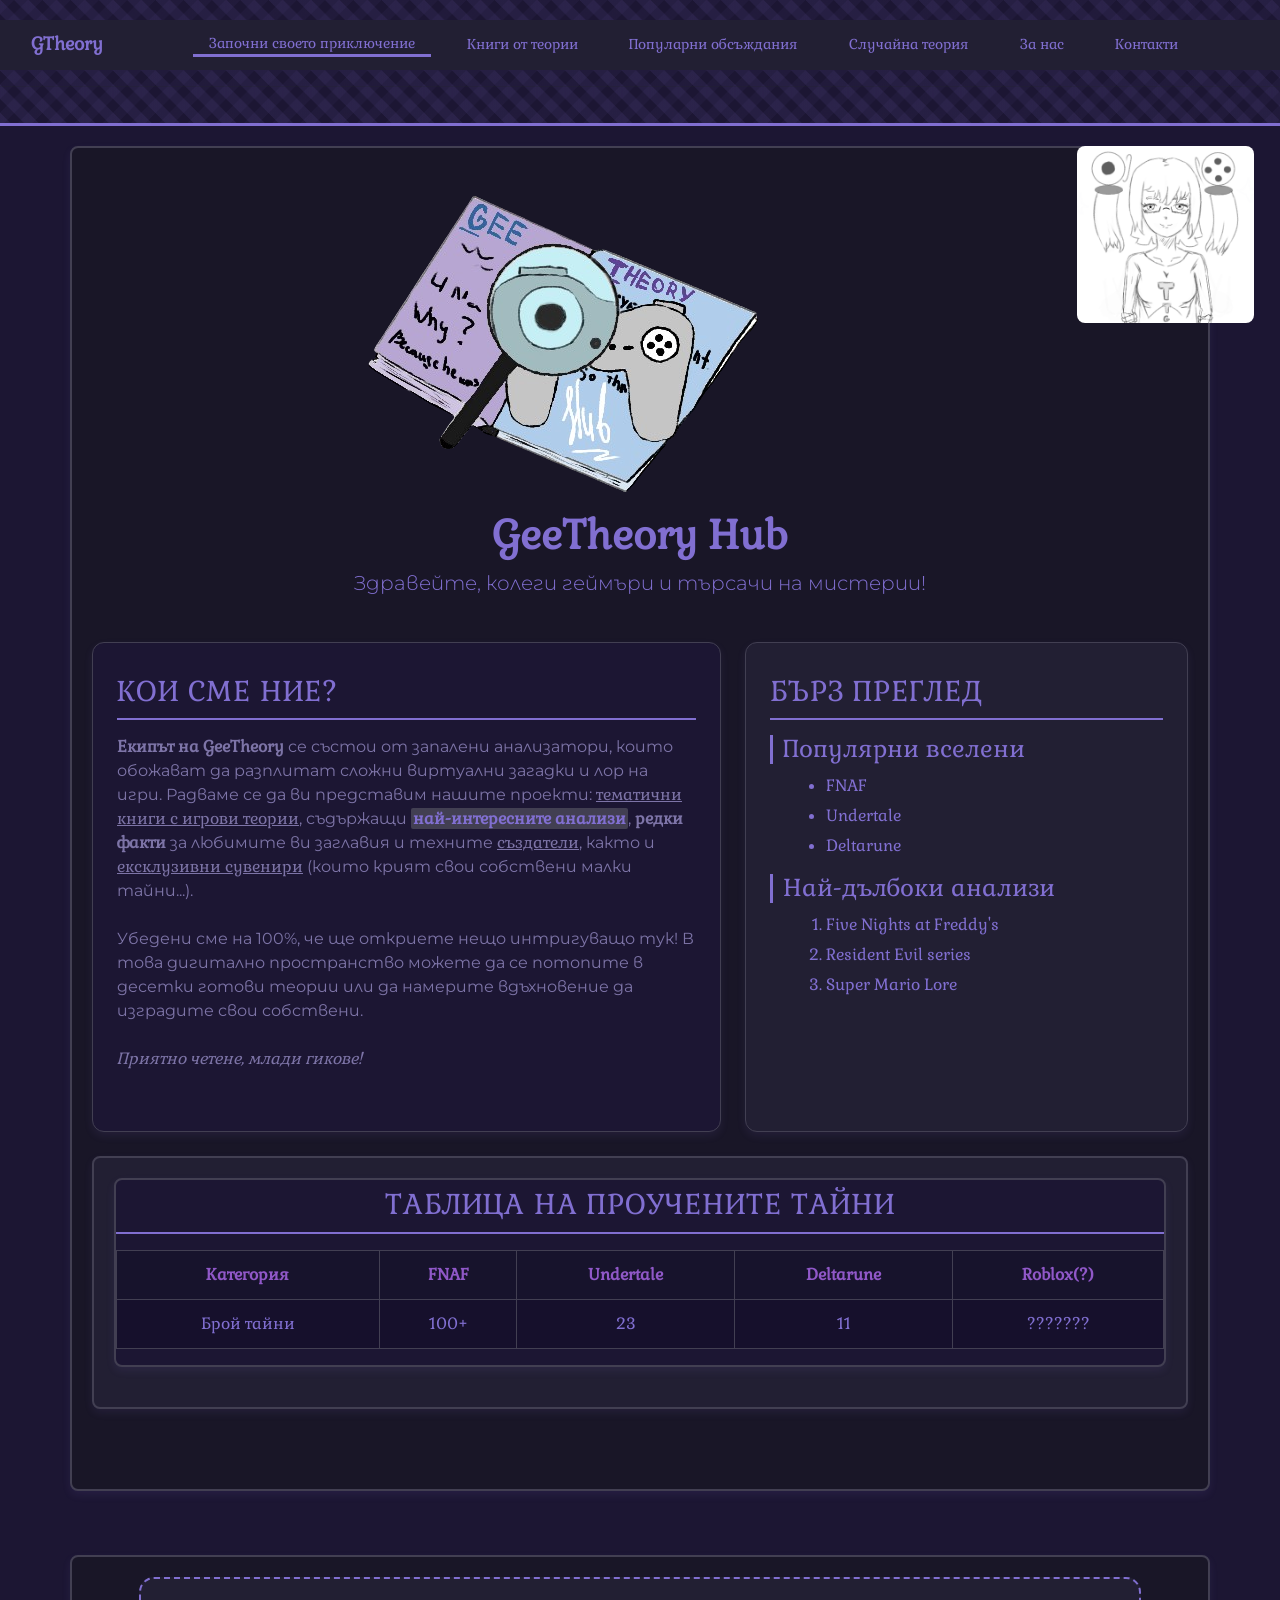
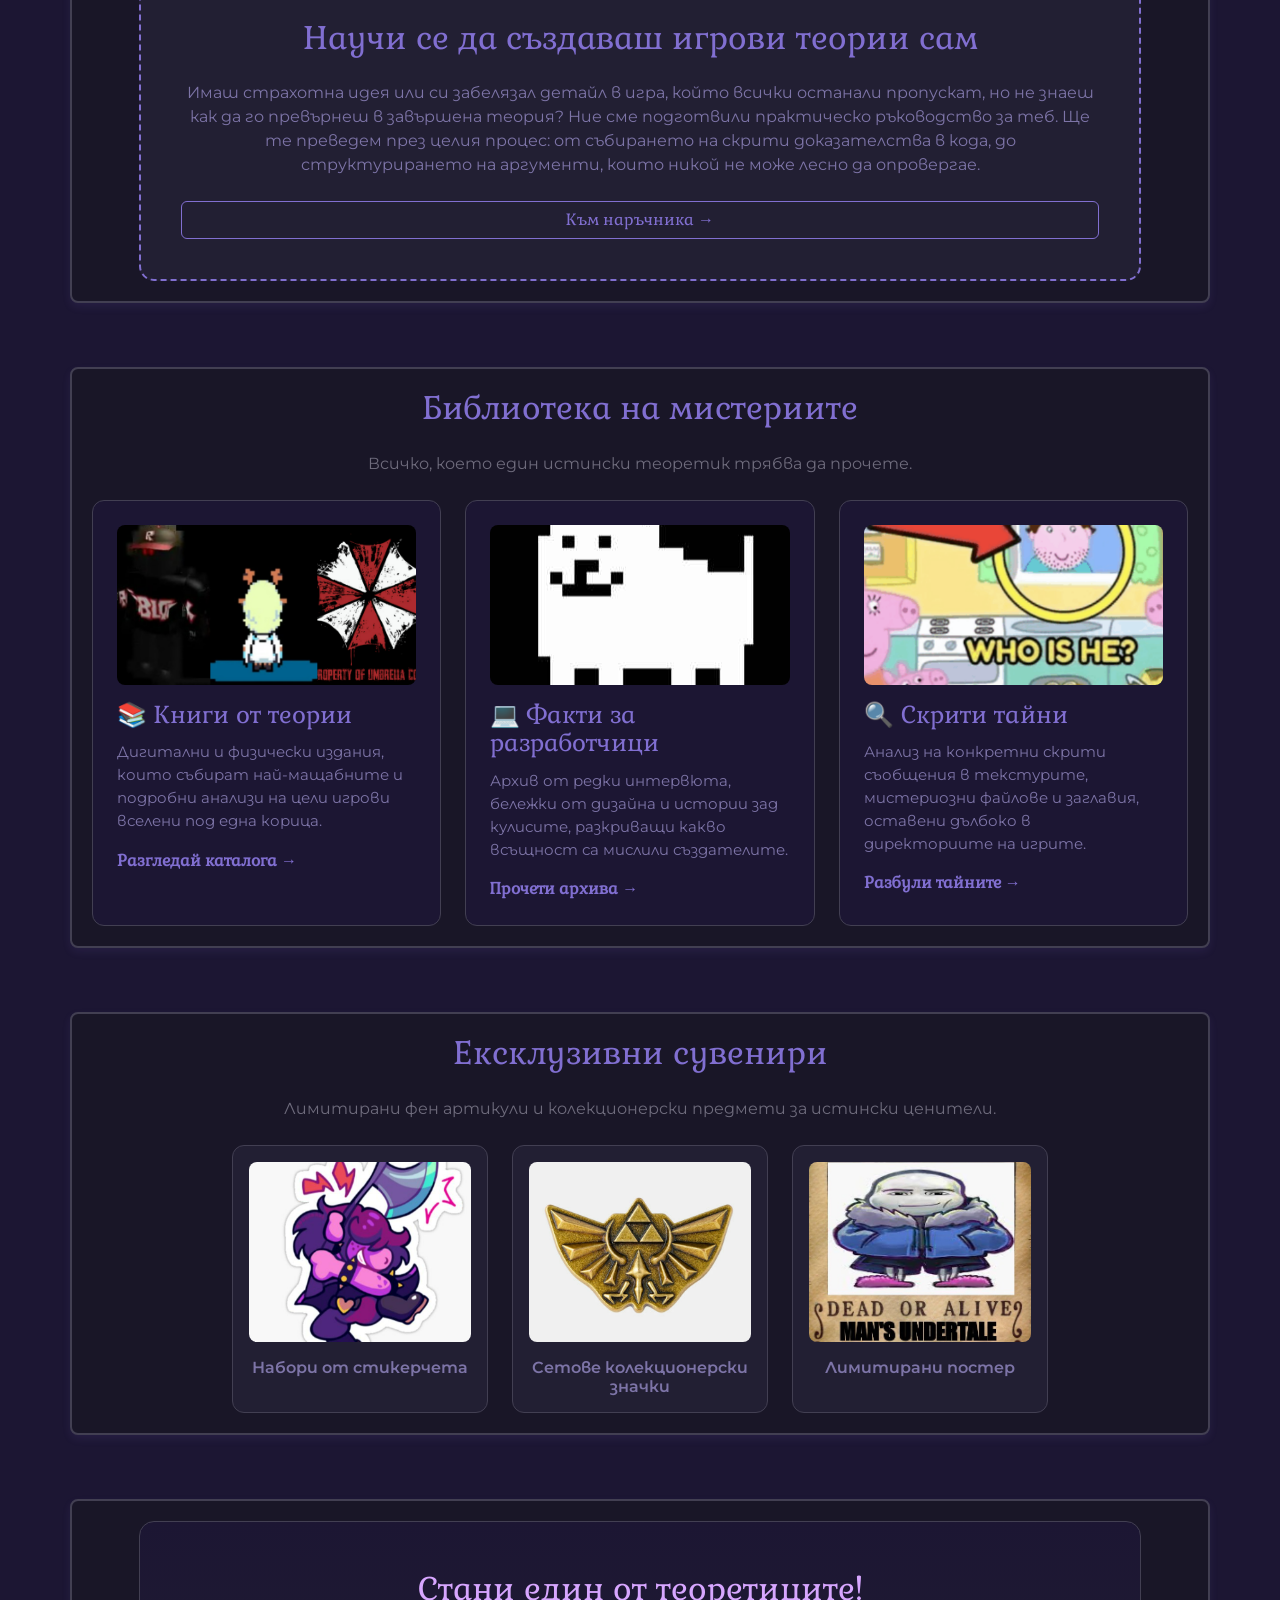
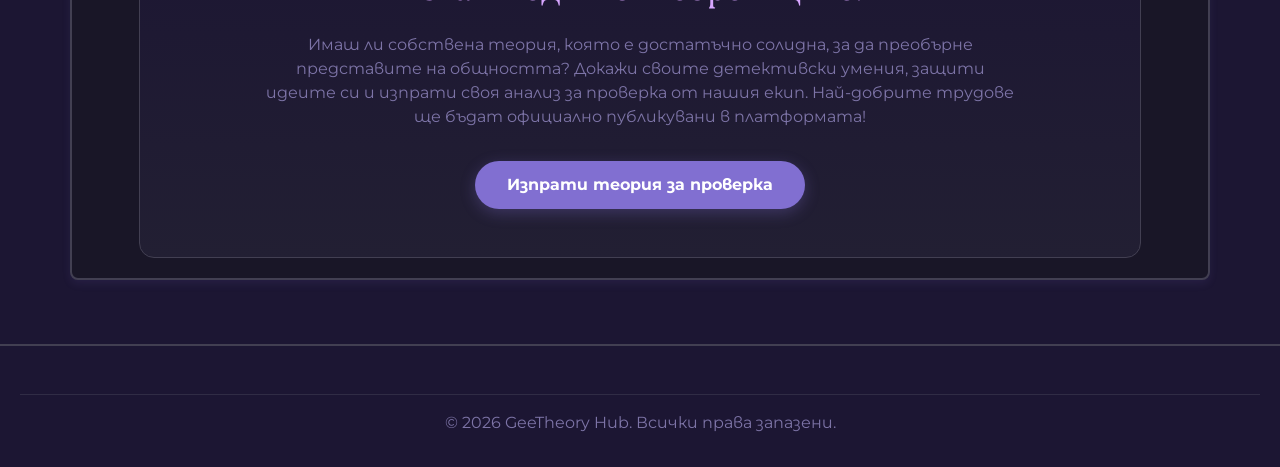
==== index.html @ 0e32880c "nothing changed, removed serach bar" ====
<!DOCTYPE html>
<html lang="bg">

<head>
    <link rel="icon" type="image/png" href="assets/media/logo_icon.png">
    <meta charset="UTF-8">
    <meta name="viewport" content="width=device-width, initial-scale=1.0, maximum-scale=5.0, user-scalable=yes">
    <link rel="preconnect" href="https://fonts.googleapis.com">
    <link rel="preconnect" href="https://fonts.gstatic.com" crossorigin>
    <link href="https://fonts.googleapis.com/css2?family=Gabriela&display=swap" rel="stylesheet">
    <link href="https://cdn.jsdelivr.net/npm/bootstrap@5.3.8/dist/css/bootstrap.min.css" rel="stylesheet" integrity="sha384-sRIl4kxILFvY47J16cr9ZwB07vP4J8+LH7qKQnuqkuIAvNWLzeN8tE5YBujZqJLB" crossorigin="anonymous">
    <link href="https://fonts.googleapis.com/css2?family=Gabriela&family=Montserrat:ital,wght@0,100..900;1,100..900&display=swap" rel="stylesheet">
    <link rel="stylesheet" href="assets/css/styles.css">

    <title>GeeTheory Hub - Начало</title>

</head>

<body>

    <header>
        <nav class="navbar navbar-expand-lg bg-body-tertiary">
            <div class="container-fluid">
                <a class="navbar-brand" href="index.html">GTheory</a>
                <button class="navbar-toggler" type="button" data-bs-toggle="collapse"
                    data-bs-target="#navbarSupportedContent" aria-controls="navbarSupportedContent"
                    aria-expanded="false" aria-label="Toggle navigation">
                    <span class="navbar-toggler-icon"></span>
                </button>
                <div class="collapse navbar-collapse" id="navbarSupportedContent">
                    <ul class="navbar-nav me-auto mb-2 mb-lg-0">
                        <li class="nav-item">
                            <a class="nav-link active" aria-current="page" href="index.html">Започни своето приключение</a>
                        </li>

                        <li class="nav-item">
                            <a class="nav-link" href="pages/books.html">Книги от теории</a>
                        </li>

                        <li class="nav-item">
                            <a class="nav-link" href="pages/discussions.html">Популарни обсъждания</a>
                        </li>

                        <li class="nav-item">
                            <a class="nav-link" href="pages/random-theory.html">Случайна теория</a>
                        </li>

                        <li class="nav-item">
                            <a class="nav-link" href="pages/about.html">За нас</a>
                        </li>

                        <li class="nav-item">
                            <a class="nav-link" href="pages/contact.html">Контакти</a>
                        </li>
                    </ul>
                </div>
            </div>
        </nav>

        <hr>

    </header>

    <div class="sticky-mascot">
        <div class="hover-image-box">
            <img src="assets/media/tiffy/Tiffy_idle.png" class="img-default" alt="GTheory Mascot">
    
            <img src="assets/media/tiffy/Tiffy.png" class="img-on-hover" alt="GTheory Mascot Hover Index">
        </div>
    </div>

    <div class="page-wrapper">

        <div class="container">
            <div class="text-center my-4">
                <img src="assets/media/Logo.png" alt="welcome image" class="welcome-img img-fluid">
                <h1 align="center" class="mt-3">GeeTheory Hub</h1>
                <p class="lead" style="color: #816FD1;">Здравейте, колеги геймъри и търсачи на мистерии!</p>
            </div>

            <main>
                <section class="row g-4">
                    <div class="col-lg-7">
                        <article class="p-4" style="background-color: #1C1633; border-radius: 12px; border: 1px solid #423F52; height: 100%;">
                            <h3>Кои сме ние?</h3>
                            <p>
                                <b>Екипът на GeeTheory</b> се състои от запалени анализатори, които обожават да разплитат сложни виртуални загадки и лор на игри. Радваме се да ви представим нашите проекти: <u>тематични книги с игрови теории</u>, съдържащи <b><mark>най-интересните анализи</mark></b>, <b>редки факти</b> за любимите ви заглавия и техните <u>създатели</u>, както и <u>ексклузивни сувенири</u> (които крият свои собствени малки тайни...). 
                                <br><br>
                                Убедени сме на 100%, че ще откриете нещо интригуващо тук! В това дигитално пространство можете да се потопите в десетки готови теории или да намерите вдъхновение да изградите свои собствени.
                                <br><br>
                                <em>Приятно четене, млади гикове!</em>
                            </p>
                        </article>
                    </div>

                    <div class="col-lg-5">
                        <article class="p-4" style="background-color: #221F33; border-radius: 12px; border: 1px solid #423F52; height: 100%;">
                            <h3>Бърз преглед</h3>
                            <h4>Популярни вселени</h4>
                            <ul>
                                <li>FNAF</li>
                                <li>Undertale</li>
                                <li>Deltarune</li>
                            </ul>

                            <h4>Най-дълбоки анализи</h4>
                            <ol>
                                <li>Five Nights at Freddy's</li>
                                <li>Resident Evil series</li>
                                <li>Super Mario Lore</li>
                            </ol>
                        </article>
                    </div>

                    <div class="col-12 mt-4">
                        <article>
                            <div class="container p-0 text-center">
                                <h3 class="mb-3">Таблица на проучените тайни</h3>
                                <div class="table-responsive">
                                    <table class="table table-bordered text-center contrast-table" style="background-color:#1C1633;color:#7D74A7;border-color:#423F52;">
                                        <thead style="background-color:#221F33;color:#816FD1;">
                                            <tr>
                                                <th>Категория</th>
                                                <th>FNAF</th>
                                                <th>Undertale</th>
                                                <th>Deltarune</th>
                                                <th>Roblox(?)</th>
                                            </tr>
                                        </thead>
                                        <tbody>
                                            <tr style="background-color:#1C1633;color:#7D74A7;">
                                                <td>Брой тайни</td>
                                                <td>100+</td>
                                                <td>23</td>
                                                <td>11</td>
                                                <td>???????</td>
                                            </tr>
                                        </tbody>
                                    </table>
                                </div>
                            </div>
                        </article>
                    </div>
                </section>
            </main>
        </div>

        <section class="container main-section-box">
            <div class="row justify-content-center">
                <div class="col-md-11">
                    <div class="academy-purple-card text-center">
                        <h2 class="main-section-title">Научи се да създаваш игрови теории сам</h2>
                        <p class="mb-4">
                            Имаш страхотна идея или си забелязал детайл в игра, който всички останали пропускат, но не знаеш как да го превърнеш в завършена теория? Ние сме подготвили практическо ръководство за теб. Ще те преведем през целия процес: от събирането на скрити доказателства в кода, до структурирането на аргументи, които никой не може лесно да опровергае.
                        </p>
                        <a href="#" class="btn btn-outline-primary" style="color: #816FD1; border-color: #816FD1;">Към наръчника &rarr;</a>
                    </div>
                </div>
            </div>
        </section>

        <section class="container main-section-box">
            <h2 class="main-section-title">Библиотека на мистериите</h2>
            <p class="text-center mb-4" style="color: #6E6B7C; font-family: 'Montserrat', sans-serif;">Всичко, което един истински теоретик трябва да прочете.</p>
            <div class="row g-4">
                <div class="col-md-4">
                    <div class="library-feature-card">
                        <img src="assets/media/index/books.png" alt="Книги от теории" class="library-card-img">
                        <h4>📚 Книги от теории</h4>
                        <p>Дигитални и физически издания, които събират най-мащабните и подробни анализи на цели игрови вселени под една корица.</p>
                        <a href="pages/books.html" style="color: #816FD1; text-decoration: none; font-weight: 600;">Разгледай каталога &rarr;</a>
                    </div>
                </div>
                <div class="col-md-4">
                    <div class="library-feature-card">
                        <img src="assets/media/index/devs.jpg" alt="Факти за разработчици" class="library-card-img">
                        <h4>💻 Факти за разработчици</h4>
                        <p>Архив от редки интервюта, бележки от дизайна и истории зад кулисите, разкриващи какво всъщност са мислили създателите.</p>
                        <a href="#" style="color: #816FD1; text-decoration: none; font-weight: 600;">Прочети архива &rarr;</a>
                    </div>
                </div>
                <div class="col-md-4">
                    <div class="library-feature-card">
                        <img src="assets/media/index/mysteries.png" alt="Скрити тайни" class="library-card-img">
                        <h4>🔍 Скрити тайни</h4>
                        <p>Анализ на конкретни скрити съобщения в текстурите, мистериозни файлове и заглавия, оставени дълбоко в директориите на игрите.</p>
                        <a href="#" style="color: #816FD1; text-decoration: none; font-weight: 600;">Разбули тайните &rarr;</a>
                    </div>
                </div>
            </div>
        </section>

        <section class="container main-section-box">
            <h2 class="main-section-title">Ексклузивни сувенири</h2>
            <p class="text-center mb-4" style="color: #6E6B7C; font-family: 'Montserrat', sans-serif;">Лимитирани фен артикули и колекционерски предмети за истински ценители.</p>
            <div class="row g-4 justify-content-center">
                <div class="col-md-3 col-sm-6">
                    <div class="souvenir-showcase-card">
                        <div class="souvenir-img-wrapper">
                            <img src="assets/media/index/souvenirs1.png" alt="Сувенир 1">
                        </div>
                        <h4 class="souvenir-title">Набори от стикерчета</h4>
                    </div>
                </div>
                <div class="col-md-3 col-sm-6">
                    <div class="souvenir-showcase-card">
                        <div class="souvenir-img-wrapper">
                            <img src="assets/media/index/souvenirs2.png" alt="Сувенир 2">
                        </div>
                        <h4 class="souvenir-title">Сетове колекционерски значки</h4>
                    </div>
                </div>
                <div class="col-md-3 col-sm-6">
                    <div class="souvenir-showcase-card">
                        <div class="souvenir-img-wrapper">
                            <img src="assets/media/index/souvenirs3.jpg" alt="Сувенир 3">
                        </div>
                        <h4 class="souvenir-title">Лимитирани постер</h4>
                    </div>
                </div>
            </div>
        </section>

        <section class="container main-section-box">
            <div class="row justify-content-center">
                <div class="col-md-11">
                    <div class="cta-theorist-box">
                        <h2 class="main-section-title" style="color: #d7a6ff;">Стани един от теоретиците!</h2>
                        <p class="mx-auto style-desc" style="max-width: 750px; color: #7D74A7; font-family: 'Montserrat', sans-serif;">
                            Имаш ли собствена теория, която е достатъчно солидна, за да преобърне представите на общността? Докажи своите детективски умения, защити идеите си и изпрати своя анализ за проверка от нашия екип. Най-добрите трудове ще бъдат официално публикувани в платформата!
                        </p>
                        <a href="pages/contact.html" class="btn-purple-cta">Изпрати теория за проверка</a>
                    </div>
                </div>
            </div>
        </section>

    </div>

    <footer>
        <hr>
        <p class="text-center">&copy; 2026 GeeTheory Hub. Всички права запазени.</p>
    </footer>

    <script src="https://cdn.jsdelivr.net/npm/bootstrap@5.3.0/dist/js/bootstrap.bundle.min.js"></script>
</body>

</html>
---- assets/css/styles.css ----
/* ========================================
   UNIFIED STYLES.CSS - All pages
   ======================================== */

* {
    box-sizing: border-box;
    padding: 0;
    margin: 0;
}

html, body {
    max-width: 100%;
}

html {
    font-size: 16px;
}

body {
    background-color: #1C1633;
    margin: 0;
    padding: 0;
}

html::-webkit-scrollbar,
body::-webkit-scrollbar {
    width: 0 !important;
    height: 0 !important;
    background: transparent !important; /* Прави го прозрачен */
    display: none !important;
}

.page-wrapper {
    max-width: 75rem;
    margin: 0 auto;
    padding: 0 1.25rem;
}

/* ========================================
   GLOBAL TYPOGRAPHY
   ======================================== */

h1 {
    color: #816FD1;
    font-size: 2.5rem;
    font-weight: bold !important;
    text-align: center;
}

h3 {
    color: #816FD1;
    padding-top: 0.5rem !important;
    font-size: 1.75rem !important;
}

h4 {
    color: #7D74A7;
}

article h4 {
    color: #7D74A7;
}

article ul,
article ol {
    color: #6E6B7C;
    font-family: 'Montserrat', sans-serif;
    margin-left: 1.5rem;
}

article ul li,
article ol li {
    color: #816FD1;
    margin-bottom: 0.375rem;
}

ul, ol {
    color: #7D74A7;
    font-family: 'Montserrat', sans-serif;
}

p {
    color: #7D74A7;
    font-family: 'Montserrat', sans-serif;
}

mark {
    background-color: #423F52;
    color: #816FD1;
    padding: 0 0.125rem;
    border-radius: 0.125rem;
}

a {
    color: #816FD1 !important;
}

a:hover {
    color: #FFFFFF !important;
}

* {
    font-family: Gabriela;
}

.gabriela-regular {
    font-family: "Gabriela", serif;
    font-weight: 400;
    font-style: normal;
}

.montserrat-regular {
    font-family: "Montserrat", sans-serif;
    font-weight: 500;
    font-style: normal;
}

/* ==========================================================================
   СТИЛИ ДЛЯ СТИКЕР-КАРТИНКИ С ЭФФЕКТОМ ХОВЕРА
   ========================================================================== */

/* ==========================================================================
   ОБНОВЛЕННЫЙ СТИЛЬ: ПОЛНАЯ ЗАМЕНА КАРТИНКИ ПРИ ХОВЕРЕ
   ========================================================================== */

.sticky-mascot {
    position: sticky;
    top: 120px; 
    float: right;
    margin-right: 2vw; 
    
    /* Адаптивный размер (clamp), сохраняем */
    width: clamp(120px, 15vw, 230px); 
    padding-left: 15px; 
    z-index: 999;
    pointer-events: auto;
    transition: width 0.2s ease; 
}

/* Контейнер для двух изображений */
.hover-image-box {
    position: relative;
    cursor: pointer;
    width: 100%;
    /* Важно: айдл-картинка будет задавать высоту контейнера */
}

/* Общие стили для обеих картинок для бесшовного наложения */
.hover-image-box img {
    width: 100%;
    height: auto;
    display: block;
    border-radius: 8px; /* Опционально */
    
    /* Плавный переход для ПРОЗРАЧНОСТИ обеих картинок */
    transition: opacity 0.3s ease-in-out; 
}

/* 1. Айдл-версия (по умолчанию): Видима, задает размеры в потоке */
.img-default {
    position: relative; /* Она определяет размер .hover-image-box */
    opacity: 1;          /* Изначально видима */
    z-index: 1;          /* Нижний слой */
}

/* 2. Версия для ховера: Абсолютно позиционирована ТОЧНО НАД айдл-версией */
.hover-image-box .img-on-hover {
    position: absolute;  /* Размещаем точно поверх */
    top: 0;
    left: 0;
    opacity: 0;          /* Изначально скрыта */
    z-index: 2;          /* Верхний слой */
}

/* ==========================================================================
   МАГИЯ ХОВЕРА: ОДНОВРЕМЕННОЕ ИЗМЕНЕНИЕ ДВУХ ОПАЧИТИ
   ========================================================================== */

/* Когда пользователь наводит мышь на контейнер .hover-image-box: */

/* 1. Скрываем айдл-картинку ПОЛНОСТЬЮ */
.hover-image-box:hover .img-default {
    opacity: 0;
}

/* 2. Показываем ховер-картинку ПОЛНОСТЬЮ */
.hover-image-box:hover .img-on-hover {
    opacity: 1;
}


/* Мобильная адаптивность (сохраняем) */
@media (max-width: 576px) {
    .sticky-mascot {
        top: 80px;
        margin-right: 5px;
    }
}

/* ========================================
   TABLE STYLES
   ======================================== */


.contrast-table {
    background-color: #1C1633 !important;
    color: #816FD1 !important;
    border-color: #423F52 !important;
}

.table {
    --bs-table-bg: #130e29b0 !important;
}

.contrast-table th,
.contrast-table td {
    border-color: #423F52 !important;
    color: #816FD1 !important;
    padding: 0.75rem 0.5rem !important;
}

.contrast-table thead th {
    color: #9058c8 !important;
    font-weight: 600 !important;
}

/* ========================================
   NAVBAR STYLES (Global)
   ======================================== */

.navbar {
    background-color: #221F33 !important;
    font-size: 1.1vw;
    color: black;
    display: flex !important;
    justify-content: space-between !important;
    align-items: center !important;
    gap: 0.8vw;
    animation: navbarGlow 3s ease-in-out infinite;
    transition: all 0.5s ease;
    padding: 0.5vw 1.5vw !important;
}

.navbar .container-fluid {
    display: flex !important;
    justify-content: space-between !important;
    align-items: center !important;
    gap: 0.8vw !important;
    width: 100% !important;
}

.navbar-nav {
    display: flex !important;
    flex: 1;
    flex-grow: 1 !important;
    justify-content: center !important;
    align-items: center !important;
    gap: 1.5vw;
    margin: 0 !important;
    height: 100%;
}

.nav-link,
.btn,
.navbar-brand {
    white-space: nowrap !important;
    display: flex !important;
    align-items: center !important;
    justify-content: center !important;
}

.navbar-brand {
    font-size: clamp(16px, 1.4vw, 28px) !important;
    margin-right: 2vw !important;
    font-weight: bold;
    transition: all 0.4s ease;
    color: #816FD1 !important;
}

.nav-link {
    font-size: clamp(14px, 1vw, 20px) !important;
    margin-bottom: 0 !important;
    display: flex !important;
    align-items: center !important;
    justify-content: center !important;
    height: 100%;
    padding: 0 1rem !important;
    position: relative;
    transition: all 0.4s ease !important;
    overflow: hidden;
}

.nav-link:hover {
    color: #FFFFFF !important;
    text-decoration: underline;
    text-decoration-color: #816FD1;
}

.nav-link::before {
    content: '';
    position: absolute;
    bottom: 0;
    left: -100%;
    width: 100%;
    height: 0.167vw;
    background: linear-gradient(90deg, transparent, #ffffff, transparent) !important;
    transition: left 0.5s ease;
}

.nav-link:hover::before {
    left: 100%;
}

.nav-link:hover {
    color: #ffffff !important;
    text-decoration: none !important;
    transform: translateY(-3px);
}

.dropdown-menu {
    margin-top: 0 !important;
    top: 100% !important;
}

.btn-outline-success {
    color: #816FD1 !important;
    border-color: #816FD1 !important;
}

.btn-outline-success:hover {
    background-color: #816FD1 !important;
    color: #1C1633 !important;
}

.btn-outline-success:active,
.btn-outline-success:focus,
.btn-outline-success.active {
    background-color: #816FD1 !important;
    border-color: #816FD1 !important;
    color: #1C1633 !important;
    box-shadow: 0 0 0 0.25rem rgba(129, 111, 209, 0.5) !important;
}

@keyframes navbarGlow {
    0%, 100% {
        box-shadow: 0 4px 0.75vw rgba(129, 111, 209, 0.1);
    }
    50% {
        box-shadow: 0 4px 0.67vw rgba(0, 0, 0, 0.114);
    }
}

@keyframes brandPulse {
    0%, 100% {
        transform: scale(1);
        text-shadow: 0 0 0px rgba(129, 111, 209, 0);
    }
    50% {
        transform: scale(1.05);
        text-shadow: 0 0 0.7vw rgba(0, 0, 0, 0.6);
    }
}

.navbar-brand:hover {
    color: #FFFFFF !important;
    animation: brandPulse 2.5s ease-in-out infinite;
}

/* ========================================
   SECTION & ARTICLE STYLES
   ======================================== */

section {
    margin: 1.25rem 0;
    padding: 1.25rem 0;
}

article {
    background-color: #221F33;
    border: 0.125rem solid #423F52;
    border-radius: 0.5rem;
    padding: 1.25rem;
    margin-bottom: 1.25rem;
    box-shadow: 0 0.25rem 0.5rem rgba(129, 111, 209, 0.1);
    transition: all 0.3s ease;
}

article:hover {
    border-color: #816FD1;
    box-shadow: 0 0.375rem 0.75rem rgba(129, 111, 209, 0.2);
    transform: translateY(-0.125rem);
}

article h3 {
    border-bottom: 0.125rem solid #816FD1;
    padding-bottom: 0.625rem;
    margin-bottom: 0.9375rem;
    font-size: 1.5rem;
    text-transform: uppercase;
    letter-spacing: 0.0625rem;
}

article h4 {
    color: #816FD1 !important;
    margin-top: 0.9375rem;
    margin-bottom: 0.625rem;
    border-left: 0.1875rem solid #816FD1;
    padding-left: 0.625rem;
}

main {
    max-width: 100%;
    margin: 1.25rem 0;
    padding: 0;
}

.container {
    background-color: #191627;
    border: 0.125rem solid #423F52;
    border-radius: 0.5rem;
    padding: 1.25rem;
    margin-bottom: 1.25rem;
    box-shadow: 0 0.25rem 0.5rem rgba(129, 111, 209, 0.1);
}

article .container {
    background-color: #1C1633 !important;
}

/* ========================================
   HEADER STYLES (DEFAULT - INDEX)
   ======================================== */

header {
    border-bottom: 0.1875rem solid #816FD1;
    margin-bottom: 1.25rem;
    padding-top: 1.25rem;
    padding-bottom: 1.25rem;
    text-align: center;
    position: relative;
    background: 
        repeating-linear-gradient(45deg, transparent, transparent 0.625rem, rgba(129, 111, 209, 0.1) 0.625rem, rgba(129, 111, 209, 0.1) 1.25rem),
        repeating-linear-gradient(-45deg, transparent, transparent 0.625rem, rgba(129, 111, 209, 0.05) 0.625rem, rgba(129, 111, 209, 0.05) 1.25rem);
    background-size: 1.7675rem 1.7675rem;
    animation: patternShift 20s linear infinite;
    width: 100%;
}

header img {
    display: block;
    margin: 0 auto 1.25rem auto;
    width: 6.25rem;
    height: auto;
}

@keyframes patternShift {
    0% {
        background-position: 0 0;
    }
    100% {
        background-position: 28.28px 28.28px;
    }
}

header h1 {
    text-align: center;
    text-transform: uppercase;
    letter-spacing: 2px;
    margin-top: 15px;
    text-shadow: 0 0 1.5rem rgba(164, 164, 164, 0.3);
}

/* ========================================
   WELCOME IMAGE & MAIN CONTENT
   ======================================== */

.welcome-img {
    display: block !important;
    margin: 1.25rem auto !important;
    max-width: 100%;
    width: auto;
    height: auto;
    transition: all 0.6s ease;
    cursor: pointer;
}

.welcome-img:hover {
    box-shadow: 0 0 1.5625rem rgba(129, 111, 209, 0.35), 0 0 3.125rem rgba(129, 111, 209, 0.15), inset 0 0 1.875rem rgba(129, 111, 209, 0.1);
    filter: brightness(1.1) drop-shadow(0 0 0.9375rem rgba(129, 111, 209, 0.3));
}

.page-wrapper > p,
.page-wrapper > a {
    text-align: center;
}

/* ========================================
   FOOTER STYLES
   ======================================== */

footer {
    color: #6E6B7C;
    text-align: center;
    padding: 2rem 1.25rem;
    margin-top: 3.75rem;
    border-top: 0.125rem solid #423F52;
}

footer p {
    color: #7D74A7;
    font-family: 'Montserrat', sans-serif;
    margin: 0.625rem 0 0 0;
}

/* ========================================
   ACTIVE NAVIGATION BY PAGE
   ======================================== */

.nav-link.active {
    color: #816FD1 !important;
    border-bottom: 3px solid #816FD1 !important;
}

/* ==========================================================================
    НОВЫЕ СТИЛИ ДЛЯ ГЛАВНОЙ СТРАНИЦЫ (Скопируй их в свой основной styles.css)
    ========================================================================== */

/* Общие контейнеры для новых секций на главной */
.main-section-box {
    margin-top: 4rem;
    margin-bottom: 4rem;
}

.main-section-title {
    font-family: 'Gabriela', serif;
    color: #816FD1;
    margin-bottom: 1.5rem;
    text-align: center;
}

/* 2. Стиль для блока "Научись делать теории сам" */
.academy-purple-card {
    background-color: #221F33;
    border: 2px dashed #816FD1; /* Пунктирная рамка для крафтового стиля */
    border-radius: 15px;
    padding: 2.5rem;
    transition: transform 0.3s ease, box-shadow 0.3s ease;
}
.academy-purple-card:hover {
    transform: translateY(-5px);
    box-shadow: 0 8px 24px rgba(129, 111, 209, 0.15);
}
.academy-purple-card p {
    color: #7D74A7;
    font-family: 'Montserrat', sans-serif;
}

/* 3. Стили для карточек библиотеки (Книги, Факты, Тайны) */
.library-feature-card {
    background-color: #1C1633;
    border: 1px solid #423F52;
    border-radius: 12px;
    padding: 1.5rem;
    height: 100%;
    transition: all 0.3s ease;
}
.library-feature-card:hover {
    border-color: #816FD1;
    transform: translateY(-4px);
    box-shadow: 0 6px 20px rgba(129, 111, 209, 0.1);
}
.library-card-img {
    width: 100%;
    height: 160px;
    object-fit: cover;
    border-radius: 8px;
    margin-bottom: 1rem;
    background-color: #221F33; /* Заглушка фона, если картинка грузится */
}
.library-feature-card h4 {
    color: #816FD1;
    font-family: 'Gabriela', serif;
    margin-bottom: 0.75rem;
}
.library-feature-card p {
    font-size: 0.95rem;
    color: #7D74A7;
}

/* 4. Стили для витрины сувениров (Мерч без цен) */
.souvenir-showcase-card {
    background-color: #221F33;
    border: 1px solid #423F52;
    border-radius: 12px;
    padding: 1rem;
    text-align: center;
    height: 100%;
    transition: all 0.3s ease;
}
.souvenir-showcase-card:hover {
    border-color: #816FD1;
    background-color: #1C1633;
}
.souvenir-img-wrapper {
    width: 100%;
    height: 180px;
    overflow: hidden;
    border-radius: 8px;
    margin-bottom: 1rem;
    background-color: #1C1633;
}
.souvenir-img-wrapper img {
    width: 100%;
    height: 100%;
    object-fit: cover;
    transition: transform 0.4s ease;
}
.souvenir-showcase-card:hover .souvenir-img-wrapper img {
    transform: scale(1.05); /* Легкий зум картинки при наведении */
}
.souvenir-title {
    color: #7D74A7;
    font-family: 'Montserrat', sans-serif;
    font-size: 1rem;
    font-weight: 600;
    margin: 0;
}

/* 5. Стиль для секции призыва к действию (CTA) "Стань теоретиком" */
.cta-theorist-box {
    background: linear-gradient(180deg, #1C1633 0%, #221F33 100%);
    border: 1px solid #423F52;
    border-radius: 15px;
    padding: 3rem 2rem;
    text-align: center;
}
.btn-purple-cta {
    background-color: #816FD1;
    color: #FFFFFF !important;
    font-family: 'Montserrat', sans-serif;
    font-weight: bold;
    padding: 0.75rem 2rem;
    border-radius: 30px;
    text-decoration: none;
    display: inline-block;
    transition: all 0.3s ease;
    box-shadow: 0 4px 15px rgba(129, 111, 209, 0.3);
    margin-top: 1rem;
}
.btn-purple-cta:hover {
    background-color: #FFFFFF;
    color: #221F33 !important;
    transform: scale(1.05);
    box-shadow: 0 6px 20px rgba(255, 255, 255, 0.4);
}

/* ========================================
   BOOKS PAGE STYLES (BLUE THEME)
   ======================================== */

.books-page {
    background-color: #0F1E2E;
}

.books-header {
    border-bottom: 0.1875rem solid #2E7BB4 !important;
    margin-bottom: 1.25rem;
    padding-top: 1.25rem;
    padding-bottom: 1.25rem;
    text-align: center;
    position: relative;
    background: 
        radial-gradient(circle, rgba(74, 159, 221, 0.1) 2px, transparent 2px),
        radial-gradient(circle, rgba(74, 159, 221, 0.05) 4px, transparent 3px);
    background-size: 2.5rem 2.5rem;
    background-position: 0 0, 1.25rem 1.25rem;
    animation: patternFloat 10s linear infinite;
    width: 100%;
}

@keyframes patternFloat {
    0% {
        background-position: 0 0, 1.25rem 1.25rem;
    }
    100% {
        background-position: 2.5rem 2.5rem, 3.75rem 3.75rem;
    }
}

.books-header img {
    display: block;
    margin: 0 auto 1.25rem auto;
    width: 6.25rem;
    height: auto;
    max-width: 100%;
}

.books-page h1 {
    color: #2E7BB4;
    font-weight: bold !important;
    text-align: center;
    text-shadow: 0 0 1.5rem rgba(74, 159, 221, 0.3);
}

.books-page h1:not(#theory-name) {
    color: #2E7BB4 !important;
}

.books-page .navbar {
    background-color: #1A2F42 !important;
}

.books-page .navbar-brand {
    color: #4A9FDD !important;
}

.books-page .navbar-brand:hover {
    color: #FFFFFF !important;
    animation: brandPulse 2.5s ease-in-out infinite;
}

.books-page .nav-link {
    color: #6BB0E0 !important;
}

.books-page .nav-link:hover {
    color: #FFFFFF !important;
    border-bottom: 2px solid #4A9FDD;
}

.books-page .btn-outline-success {
    color: #4A9FDD !important;
    border-color: #4A9FDD !important;
}

.books-page .btn-outline-success:hover {
    background-color: #4A9FDD !important;
    color: #0F1E2E !important;
}

.books-page .btn-outline-success:focus,
.books-page .btn-outline-success.active {
    box-shadow: 0 0 0 0.25rem #53b7ff !important;
}

.books-page .nav-link.active {
    color: #4A9FDD !important;
    border-bottom: 3px solid #4A9FDD !important;
}
/* BOOKSHELF SECTION */

.bookshelf-section {
    display: flex;
    justify-content: center;
    align-items: center;
    min-height: 70rem;
    margin: 0.01rem 0 !important;
    padding: 2.5rem 0;
}

.bookshelf {
    position: relative;
    width: 100%;
    max-width: 90rem;
    display: flex;
    flex-direction: column;
    gap: 0.5rem;
}

.bookshelf-shelf {
    position: relative;
    min-height: 12rem;
    background: linear-gradient(180deg, rgba(42, 74, 102, 0.3) 0%, rgba(30, 50, 70, 0.5) 50%, rgba(20, 30, 40, 0.8) 100%);
    border-top: 0.25rem solid #2E7BB4;
    border-bottom: 0.5rem solid #1C3A52;
    box-shadow: 
        inset 0 0.125rem 0.5rem rgba(74, 159, 221, 0.1),
        inset 0 -0.125rem 0.5rem rgba(0, 0, 0, 0.5),
        0 0.5rem 1.5rem rgba(0, 0, 0, 0.5);
    display: flex;
    align-items: flex-end;
    justify-content: flex-start;
    padding: 1.25rem;
    gap: 0;
    overflow: visible;
    padding-bottom: 1.5rem;
}

/* VERTICAL BOOK */
.book-vertical {
    position: relative;
    height: 8.5rem;
    width: 2.2rem;
    border-radius: 0.125rem;
    box-shadow: 
        -0.25rem 0.5rem 1rem rgba(0, 0, 0, 0.5),
        inset 0.125rem 0 0.25rem rgba(255, 255, 255, 0.1);
    transition: all 0.4s ease;
    cursor: pointer;
    display: flex;
    justify-content: center;
    align-items: center;
    text-align: center;
    flex-shrink: 0;
    margin-right: 0.5rem;
    background-size: contain;
    background-position: center;
    background-repeat: no-repeat;
}

.book-vertical:hover {
    transform: translateY(-0.5rem) scale(1.25);
    z-index: 100;
    box-shadow: 
        -0.5rem 1rem 2rem rgba(0, 0, 0, 0.7),
        inset 0.125rem 0 0.25rem rgba(255, 255, 255, 0.2);
}

.book-vertical .book-title {
    font-size: 0.85rem;
    font-weight: bold;
    writing-mode: vertical-rl;
    text-orientation: mixed;
    color: #FFFFFF;
    text-shadow: 
        -1px -1px 2px rgba(0, 0, 0, 0.9),
        1px -1px 2px rgba(0, 0, 0, 0.9),
        -1px 1px 2px rgba(0, 0, 0, 0.9),
        1px 1px 2px rgba(0, 0, 0, 0.9),
        0 0 4px rgba(0, 0, 0, 0.95);
    max-width: 100%;
    padding: 0.25rem;
    background: rgba(0, 0, 0, 0.3);
    border-radius: 0.125rem;
}

/* HORIZONTAL BOOK */
.book-horizontal {
    position: relative;
    height: 2.2rem;
    width: 8.5rem;
    border-radius: 0.125rem;
    box-shadow: 
        0 0.25rem 0.75rem rgba(0, 0, 0, 0.6),
        inset 0 0.125rem 0.25rem rgba(255, 255, 255, 0.1);
    transition: all 0.4s ease;
    cursor: pointer;
    display: flex;
    justify-content: center;
    align-items: center;
    text-align: center;
    flex-shrink: 0;
    margin-right: 0.5rem;
    margin-bottom: 0;
    background-size: contain;
    background-position: center;
    background-repeat: no-repeat;
}

.book-horizontal:hover {
    transform: translateY(-0.5rem) scale(1.25);
    z-index: 100;
    box-shadow: 
        0 0.5rem 1.25rem rgba(0, 0, 0, 0.7),
        inset 0.125rem 0 0.25rem rgba(255, 255, 255, 0.2);
}

.book-horizontal .book-title {
    font-size: 0.75rem;
    font-weight: bold;
    color: #FFFFFF;
    text-shadow: 
        -1px -1px 2px rgba(0, 0, 0, 0.9),
        1px -1px 2px rgba(0, 0, 0, 0.9),
        -1px 1px 2px rgba(0, 0, 0, 0.9),
        1px 1px 2px rgba(0, 0, 0, 0.9),
        0 0 4px rgba(0, 0, 0, 0.95);
    max-width: 90%;
    writing-mode: horizontal-tb;
    padding: 0.2rem 0.4rem;
    background: rgba(0, 0, 0, 0.3);
    border-radius: 0.125rem;
}

/* HORIZONTAL STACKS */
.book-horizontal-stack {
    position: relative;
    height: auto;
    width: 8.5rem;
    flex-shrink: 0;
    margin-right: 0.5rem;
    display: flex;
    flex-direction: column;
    gap: 0.1rem;
    align-items: flex-start;
    justify-content: flex-end;
}

.book-horizontal-stack .book-horizontal {
    margin-right: 0;
    margin-bottom: 0;
    width: 100%;
}

/* SLASH BOOK */
.book-slash {
    position: relative;
    height: 8.5rem;
    width: 2.2rem;
    border-radius: 0.125rem;
    box-shadow: 
        -0.25rem 0.5rem 1rem rgba(0, 0, 0, 0.5),
        inset 0.125rem 0 0.25rem rgba(255, 255, 255, 0.1);
    transition: all 0.4s ease;
    cursor: pointer;
    display: flex;
    justify-content: center;
    align-items: center;
    text-align: center;
    flex-shrink: 0;
    margin-right: 0.5rem;
    transform: rotate(15deg);
    background-size: contain;
    background-position: center;
    background-repeat: no-repeat;
    transform-origin: center;
}

.book-slash:hover {
    transform: rotate(0deg) translateY(-0.5rem) scale(1.25);
    z-index: 100;
    box-shadow: 
        -0.5rem 1rem 2rem rgba(0, 0, 0, 0.7),
        inset 0.125rem 0 0.25rem rgba(255, 255, 255, 0.2);
}

.book-slash .book-title {
    font-size: 0.85rem;
    font-weight: bold;
    writing-mode: vertical-rl;
    text-orientation: mixed;
    color: #FFFFFF;
    text-shadow: 
        -1px -1px 2px rgba(0, 0, 0, 0.9),
        1px -1px 2px rgba(0, 0, 0, 0.9),
        -1px 1px 2px rgba(0, 0, 0, 0.9),
        1px 1px 2px rgba(0, 0, 0, 0.9),
        0 0 4px rgba(0, 0, 0, 0.95);
    max-width: 100%;
    padding: 0.25rem;
    background: rgba(0, 0, 0, 0.3);
    border-radius: 0.125rem;
}

/* BACKSLASH BOOK */
.book-backslash {
    position: relative;
    height: 8.5rem;
    width: 2.2rem;
    border-radius: 0.125rem;
    box-shadow: 
        0.25rem 0.5rem 1rem rgba(0, 0, 0, 0.5),
        inset -0.125rem 0 0.25rem rgba(255, 255, 255, 0.1);
    transition: all 0.4s ease;
    cursor: pointer;
    display: flex;
    justify-content: center;
    align-items: center;
    text-align: center;
    flex-shrink: 0;
    margin-right: 0.5rem;
    transform: rotate(-7deg);
    background-size: contain;
    background-position: center;
    background-repeat: no-repeat;
    transform-origin: center;
}

.book-backslash:hover {
    transform: rotate(0deg) translateY(-0.5rem) scale(1.25);
    z-index: 100;
    box-shadow: 
        0.5rem 1rem 2rem rgba(0, 0, 0, 0.7),
        inset -0.125rem 0 0.25rem rgba(255, 255, 255, 0.2);
}

.book-backslash .book-title {
    font-size: 0.85rem;
    font-weight: bold;
    writing-mode: vertical-rl;
    text-orientation: mixed;
    color: #FFFFFF;
    text-shadow: 
        -1px -1px 2px rgba(0, 0, 0, 0.9),
        1px -1px 2px rgba(0, 0, 0, 0.9),
        -1px 1px 2px rgba(0, 0, 0, 0.9),
        1px 1px 2px rgba(0, 0, 0, 0.9),
        0 0 4px rgba(0, 0, 0, 0.95);
    max-width: 100%;
    padding: 0.25rem;
    background: rgba(0, 0, 0, 0.3);
    border-radius: 0.125rem;
}

.book-link {
    display: contents;
    text-decoration: none !important;
    color: inherit !important;
}

.book-link:hover {
    text-decoration: none;
}

.book-empty {
    width: 2.5rem;
    height: 0;
    margin-right: 0.5rem;
}

/* BOOK COLORS */
.book-undertale {
    background-color: #000000;
    background-image: url('../media/books/undertale.png');
}

.book-deltarune {
    background-color: #000000;
    background-image: url('../media/books/deltarune.png');
}

.book-roblox {
    background-color: #FFFFFF;
    background-image: url('../media/books/roblox.png');
}

.book-mario {
    background-color: #D4A500;
    background-image: url('../media/books/mario.png');
}

.book-zelda {
    background-color: #7CB342;
    background-image: url('../media/books/zelda.png');
}

.book-fnaf {
    background-color: #8B6BA8;
    background-image: url('../media/books/fnaf.png');
}

.book-resident-evil {
    background-color: #8B6B47;
    background-image: url('../media/books/resident_evil.png');
}

.book-unnamed {
    background: linear-gradient(135deg, #4A5F7F 0%, #2A3F5F 100%);
}

/* COBWEBS */
.cobweb {
    position: absolute;
    width: 5rem;
    height: 5rem;
    opacity: 0;
    color: rgba(200, 200, 200, 0.5);
    z-index: 10;
    background-image: url('../media/books/cobweb.png');
    background-size: contain;
    background-position: center;
    background-repeat: no-repeat;
}

.cobweb.spider {
    width: 1.5rem;
    height: 1.5rem;
    background-image: none;
    animation: cobwebSway 4s ease-in-out infinite;
    font-size: 1.5rem;
}

.bookshelf-shelf[data-book-count="0"] .cobweb,
.bookshelf-shelf[data-book-count="1"] .cobweb,
.bookshelf-shelf[data-book-count="2"] .cobweb {
    opacity: 0.6;
}

.cobweb-top-left {
    top: 0.5rem;
    left: 0.5rem;
    transform: rotate(-90deg);
}

.cobweb-top-right {
    top: 0.5rem;
    right: 0.5rem;
    transform: rotate(0deg);
}

.cobweb-bottom-left {
    bottom: 0.25rem;
    left: 0.5rem;
    transform: rotate(180deg);
}

.cobweb-bottom-right {
    bottom: 0.25rem;
    right: 0.5rem;
    transform: rotate(90deg);
}

.cobweb.spider.cobweb-top-left {
    top: 1.5rem;
    left: 1rem;
}

.cobweb.spider.cobweb-top-right {
    top: 1.5rem;
    right: 1rem;
}

.cobweb.spider.cobweb-bottom-left {
    bottom: 0.5rem;
    left: 1rem;
}

.cobweb.spider.cobweb-bottom-right {
    bottom: 0.5rem;
    right: 1rem;
}

@keyframes cobwebSway {
    0%, 100% {
        transform: translateX(0) translateY(0);
    }
    25% {
        transform: translateX(2px) translateY(-2px);
    }
    50% {
        transform: translateX(0) translateY(0);
    }
    75% {
        transform: translateX(-2px) translateY(2px);
    }
}

.books-page footer {
    padding: 2rem 1.25rem;
    margin-top: 3.75rem;
    border-top: 0.125rem solid #2A4A66;
}

.books-page footer p {
    color: #6BB0E0;
    font-family: 'Montserrat', sans-serif;
    margin: 0.625rem 0 0 0;
}

/* ========================================
   RANDOM THEORY PAGE STYLES (YELLOW THEME)
   ======================================== */

.random-page {
    background-color: #1a1209;
    color: #f8e1a0;
}

.random-page .page-wrapper .container.text-center {
    background: transparent !important;
    border: none !important;
    box-shadow: none !important;
    padding: 0 !important; /* Убираем лишние отступы, если они мешают */
}

.random-header {
    border-bottom: 0.1875rem solid #f7c948 !important;
    margin-bottom: 1.25rem;
    padding-top: 1.25rem;
    padding-bottom: 3.3rem;
    text-align: center;
    position: relative;
    background: linear-gradient(180deg, rgba(247, 201, 72, 0.18), rgba(243, 156, 18, 0.18)),
                url("data:image/svg+xml,%3csvg xmlns='http://www.w3.org/2000/svg' width='120' height='120'%3e%3crect width='120' height='120' fill='none' stroke='rgba(243,156,18,0.08)' stroke-width='1'/%3e%3ctext x='60' y='80' font-size='72' fill='rgba(243,156,18,0.12)' text-anchor='middle' font-family='Arial'%3e%3f%3c/text%3e%3c/svg%3e");
    background-size: 100% 100%, 120px 120px;
    animation: questionPattern 30s linear infinite;
    width: 100%;
    overflow: hidden;
    /* min-height: 220px; */
}

.random-header img {
    display: block;
    margin: 0 auto 1.25rem auto;
    width: 6.25rem;
    height: auto;
    max-width: 100%;
    z-index: 5;
}

.random-header::after {
    content: '???';
    position: absolute;
    top: 30%;
    left: -3rem;
    font-size: 3rem;
    color: rgba(247, 201, 72, 0.2);
    animation: questionMarks 18s linear infinite;
    z-index: 1;
    letter-spacing: 1rem;
}

.random-header::before {
    content: '??';
    position: absolute;
    top: 70%;
    right: -2rem;
    font-size: 2rem;
    color: rgba(243, 156, 18, 0.15);
    animation: questionMarksReverse 22s linear infinite;
    z-index: 1;
    letter-spacing: 0.5rem;
}

.random-page h1 {
    color: #f7c948 !important;
    font-weight: bold !important;
    text-align: center;
    text-shadow: 0 0 1.5rem rgba(243, 156, 18, 0.35);
    /* position: relative; */
    z-index: 2;
}

.random-page .navbar {
    background-color: #1a1209 !important;
    position: relative;
    z-index: 2;
}

.random-page .navbar-brand,
.random-page .nav-link,
.random-page .btn-outline-success {
    color: #f7c948 !important;
    border-color: #f7c948 !important;
}

.random-page .navbar-brand:hover {
    color: #FFFFFF !important;
    animation: brandPulse 2.5s ease-in-out infinite;
}

.random-page .btn-outline-success:focus,
.random-page .btn-outline-success.active {
    background-color: #f7c948 !important;
    border-color: #f7c948 !important;
    color: rgb(118, 82, 41) !important;
    box-shadow: 0 0 0 0.25rem rgba(247, 255, 138, 0.443) !important;
}

.random-page .btn-outline-success:hover {
    background-color: #f7c948 !important;
    color: #1a1209 !important;
}

.random-page .nav-link:hover {
    color: #FFFFFF !important;
    border-bottom: 2px solid #f7c948 !important;
}

.random-page .nav-link.active {
    color: #f7c948 !important;
    border-bottom: 3px solid #f7c948 !important;
}

.random-page .theory-display-card {
    max-width: 800px;
    margin: 30px auto;
    padding: 40px;
    background: rgb(95, 78, 13) !important; /* Или любой твой цвет из палитры */
    border: 3px solid #f7c948 !important; /* Стандартная серая рамка, которая будет перекрыта при генерации */
    border-radius: 20px;
    transition: all 0.5s ease;
}

/* Важно: заставляем всё внутри контента наследовать цвет */
.random-page #theory-description * {
    color: inherit !important;
}

/* Золотой заголовок как на скрине */
.random-page .page-title-gold {
    color: #FFD700 !important; 
    font-family: 'Gabriela', serif;
    text-align: center;
    margin-top: 40px;
}

/* 2. Кнопка в твоей палитре (синяя или золотая) */
.random-page .magic-button {
    background-color: #91833c !important; /* Твой синий */
    color: white !important;
    border: none;
    padding: 12px 40px;
    border-radius: 50px;
    font-weight: bold;
    transition: 0.3s;
    border: 2px solid transparent;
}

.random-page .magic-button:hover {
    background-color: transparent;
    border-color: #FFD700 !important;
    color: #FFD700;
    transform: scale(1.05);
}


.random-page .empty-state {
    display: flex;
    flex-direction: column;
    justify-content: center;
    align-items: center;
    min-height: 30rem;
    text-align: center;
    margin: 5rem 0;
}

.random-page .empty-state h2 {
    color: #f39c12;
    font-size: 2rem;
    margin-bottom: 1rem;
    font-weight: bold;
}

.random-page .empty-state p {
    color: #f8e1a0;
    font-size: 1.25rem;
    font-family: 'Montserrat', sans-serif;
}

.random-page footer {
    padding: 2rem 1.25rem;
    margin-top: 3.75rem;
    border-top: 0.125rem solid rgba(247, 201, 72, 0.3);
}

.random-page footer p {
    color: #f8e1a0;
    font-family: 'Montserrat', sans-serif;
    margin: 0.625rem 0 0 0;
}

@keyframes questionMarks {
    0% {
        left: -2rem;
        opacity: 0;
    }
    10% {
        opacity: 0.5;
    }
    90% {
        opacity: 0.5;
    }
    100% {
        left: 110vw;
        opacity: 0;
    }
}

@keyframes questionMarksReverse {
    0% {
        right: -2rem;
        opacity: 0;
    }
    10% {
        opacity: 0.4;
    }
    90% {
        opacity: 0.4;
    }
    100% {
        right: 110vw;
        opacity: 0;
    }
}

@keyframes questionPattern {
    0% {
        background-position: 0 0, 0 0;
    }
    25% {
        background-position: 0 0, 120px 60px;
    }
    50% {
        background-position: 0 0, 60px 120px;
    }
    75% {
        background-position: 0 0, 180px 90px;
    }
    100% {
        background-position: 0 0, 120px 120px;
    }
}

/* ========================================
   ABOUT PAGE STYLES (GREEN THEME)
   ======================================== */

.about-page {
    background-color: #1B5E20;
}

.about-page p {
    color: #9cffa1 !important;
    font-family: 'Montserrat', sans-serif;
    line-height: 1.8;
}

.about-page h2 {
    color: #5fff67b9 !important;
    font-family: 'Gabriela', serif, bold;
    line-height: 1.8;
}

.about-page h3 {
    color: #45f94eb3 !important;
    font-family: 'Gabriela', serif, bold;
    line-height: 1.8;
}

.about-page .ul-card{

    color: #9cffa1e1 !important;
    font-family: 'Montserrat', sans-serif;
    line-height: 1.8;
    padding-left: 20px;

}

.about-page .container {
    background-color: #0d4110e1 !important;
    border: 2px solid #42b348;
    border-radius: 15px;
    
    /* ТОВА ПРАВИ МАГИЯТА */
    max-width: 100% !important; /* Контейнерът заема почти целия екран */
    width: 100% !important;
    padding: 30px; 
    margin-top: 20px;
    margin-bottom: 20px;
}

.about-page .about-card p, 
.about-page .about-card li,
.about-page .h-100 p, 
.about-page .h-100 li {
    font-size: 1.25rem !important; /* Увеличава текста с около 15% */
    line-height: 1.6;    /* Добавя малко разстояние между редовете за четливост */
}

.about-page .about-card p:hover, 
.about-page .about-card li:hover,
.about-page .h-100 p:hover, 
.about-page .h-100 li:hover {
    border-color: #7ec480;
    transform: translateY(-0.125rem);
}

.about-page .about-card h2, 
.about-page .h-100 h3 {
    font-size: 2rem;    /* Увеличава подзаглавията "Привет", "Визия" и "Мисия" */
}

.about-header {
    border-bottom: 0.1875rem solid #4CAF50 !important;
    margin-bottom: 1.25rem;
    padding-top: 1.25rem;
    padding-bottom: 3.3rem;
    text-align: center;
    position: relative;
    background: rgba(30, 80, 30, 0.5);
    background-image: none;
    animation: none;
    width: 100%;
    overflow: hidden;
}

.about-header::before {
    content: '';
    position: absolute;
    inset: 0;
    z-index: 1;
    background-image:
        radial-gradient(circle at 10% 20%, rgba(165, 214, 167, 0.08) 0.5rem, transparent 0.6rem),
        radial-gradient(circle at 80% 30%, rgba(165, 214, 167, 0.06) 0.4rem, transparent 0.5rem),
        linear-gradient(135deg, rgba(255,255,255,0.02) 25%, transparent 25%, transparent 50%, rgba(255,255,255,0.02) 50%, rgba(255,255,255,0.02) 75%, transparent 75%, transparent);
    background-size: 8rem 8rem, 12rem 12rem, 4rem 4rem;
    pointer-events: none;
}

/* MAGNIFYING GLASSES */
.magnifying-glass {
    position: absolute;
    width: 3.5rem;
    height: 3.5rem;
    z-index: 2;
    left: -5rem;
    opacity: 0;
    pointer-events: none;
    animation-name: floatAbout;
    animation-timing-function: linear;
    animation-iteration-count: infinite;
}

.magnifying-glass::before {
    content: '';
    position: absolute;
    top: 0;
    left: 0;
    width: 2.2rem;
    height: 2.2rem;
    border: 3px solid #81C784;
    border-radius: 50%;
    background: rgba(165, 214, 167, 0.2);
    box-shadow: inset 0 0 8px rgba(255, 255, 255, 0.3);
    z-index: 2;
}

.magnifying-glass::after {
    content: '';
    position: absolute;
    top: 1.95rem;
    left: 1.95rem;
    width: 0.35rem;
    height: 1.4rem;
    background-color: #81C784;
    transform: rotate(-45deg);
    transform-origin: 0 0;
    border-radius: 4px;
    z-index: 1;
}

.magnifier-1 {
    top: 15%;
    animation: floatRandom1 22s linear infinite;
    animation-delay: 0s;
}

.magnifier-2 {
    top: 45%;
    animation: floatRandom2 15s linear infinite;
    animation-delay: 4s;
}

.magnifier-3 {
    top: 75%;
    animation: floatRandom3 19s linear infinite;
    animation-delay: 10s;
}

@keyframes floatRandom1 {
    0% { left: -10%; opacity: 0; transform: translateY(0) rotate(0deg); }
    10% { opacity: 0.5; }
    50% { transform: translateY(-10px) rotate(5deg); }
    90% { opacity: 0.5; }
    100% { left: 115%; opacity: 0; transform: translateY(0) rotate(10deg); }
}

@keyframes floatRandom2 {
    0% { left: -10%; opacity: 0; transform: translateY(0) rotate(0deg); }
    10% { opacity: 0.6; }
    50% { transform: translateY(-40px) rotate(-15deg); }
    90% { opacity: 0.6; }
    100% { left: 115%; opacity: 0; transform: translateY(-20px) rotate(-5deg); }
}

@keyframes floatRandom3 {
    0% { left: -10%; opacity: 0; transform: translateY(0) rotate(0deg); }
    10% { opacity: 0.4; }
    50% { transform: translateY(30px) rotate(20deg); }
    90% { opacity: 0.4; }
    100% { left: 115%; opacity: 0; transform: translateY(15px) rotate(30deg); }
}

.about-header img {
    display: block;
    margin: 0 auto 1.25rem auto;
    width: 6.25rem;
    height: auto;
    max-width: 100%;
    position: relative;
    z-index: 5;
}

.about-page h1 {
    color: #38ad3e !important;
    font-weight: bold !important;
    text-align: center;
    text-shadow: 0 0 1.5rem rgba(116, 183, 118, 0.514);
}

.about-page .navbar {
    background-color: #2E7D32 !important;
    z-index: 10;
}

.about-page .navbar-brand {
    color: #81C784 !important;
}

.about-page .navbar-brand:hover {
    color: #FFFFFF !important;
    animation: brandPulse 2.5s ease-in-out infinite;
}

.about-page .nav-link {
    color: #A5D6A7 !important;
}

.about-page .nav-link:hover {
    color: #FFFFFF !important;
    border-bottom: 2px solid #81C784 !important;
}

.about-page .btn-outline-success:focus,
.about-page .btn-outline-success.active {
    background-color: #4CAF50 !important;
    border-color: #4CAF50 !important;
    color: #1B5E20 !important;
    box-shadow: 0 0 0 0.25rem #45914a !important;
}

.about-page .btn-outline-success {
    color: #81C784 !important;
    border-color: #81C784 !important;
}

.about-page .btn-outline-success:hover {
    background-color: #81C784 !important;
    color: #1B5E20 !important;
}

.about-page .nav-link.active {
    color: #A5D6A7 !important;
    border-bottom: 3px solid #81C784 !important;
}

.about-page .empty-state {
    display: flex;
    flex-direction: column;
    justify-content: center;
    align-items: center;
    min-height: 30rem;
    text-align: center;
    margin: 5rem 0;
}

.about-page .empty-state h2 {
    color: #81C784;
    font-size: 2rem;
    margin-bottom: 1rem;
    font-weight: bold;
}

.about-page .empty-state p {
    color: #A5D6A7;
    font-size: 1.25rem;
    font-family: 'Montserrat', sans-serif;
}

.about-page footer {
    padding: 2rem 1.25rem;
    margin-top: 3.75rem;
    border-top: 0.125rem solid #558B2F;
}

.about-page footer p {
    color: #A5D6A7;
    font-family: 'Montserrat', sans-serif;
    margin: 0.625rem 0 0 0;
}

/* ========================================
   CONTACT PAGE STYLES (SALAD THEME)
   ======================================== */

/* Основной фон — глубокий грязно-зеленый */
.contact-page {
    background-color: #1a1d0f !important; 
    color: #d1d4bc;
    min-height: 100vh;
}

.contact-page p {
    color: #d1d4bc !important;
    font-family: 'Montserrat', sans-serif;
    line-height: 1.8;
}

.contact-page a {
    color: #dff35f !important;
}

/* Хедер с градиентом "мутной воды" */
.contact-header {
    border-bottom: 3px solid #8a9138 !important; /* Грязный желто-зеленый */
    padding-bottom: 3.3rem;
    text-align: center;
    position: relative;
    width: 100%;
    overflow: hidden;
    background: linear-gradient(180deg, rgba(138, 145, 56, 0.15), transparent) !important;
}

/* Линии в хедере под цвет старой горчицы */
.contact-header::before {
    content: '';
    position: absolute;
    inset: 0;
    z-index: 1;
    background-image: linear-gradient(90deg, 
        rgba(138, 145, 56, 0.2) 0px, 
        rgba(138, 145, 56, 0.2) 2px, 
        transparent 2px);
    background-size: calc(100% / 7) 100%;
    pointer-events: none;
}

/* Главный контейнер */
.contact-page .container {
    background-color: rgba(40, 45, 20, 0.6) !important; /* Глухой темный хаки */
    border: 2px solid #6b7031 !important;
    border-radius: 20px;
    max-width: 95% !important; 
    padding: 40px;
    margin-top: 30px;
}

/* Карточки контактов */
.contact-card {
    background: rgba(255, 255, 230, 0.03) !important; /* Едва заметный теплый отсвет */
    border: 1px solid rgba(138, 145, 56, 0.3);
    border-radius: 15px;
    padding: 30px;
    height: 100%;
    transition: all 0.4s cubic-bezier(0.165, 0.84, 0.44, 1);
    text-align: center;
}

.contact-card:hover {
    transform: translateY(-8px);
    border-color: #afb42b !important; /* Более яркий, но все еще грязный желтый */
    background: rgba(138, 145, 56, 0.1) !important;
    box-shadow: 0 10px 30px rgba(0, 0, 0, 0.5);
}

.contact-card h3 {
    font-family: 'Gabriela', serif;
    color: #afb42b !important; /* Цвет тусклого золота */
    margin-bottom: 20px;
}

/* Текст и ссылки */
.contact-link {
    color: #cddc39 !important; /* Грязно-лаймовый */
    font-weight: 600;
    text-decoration: none;
    transition: 0.3s;
}

.contact-link:hover {
    color: #f4ff81 !important; /* Бледный желтый при наведении */
    text-shadow: 0 0 8px rgba(205, 220, 57, 0.5);
}

/* Иллюстрация с мягким свечением */
.contact-illustration {
    display: block;
    margin: 0 auto 40px;
    max-width: 380px;
    width: 100%;
    filter: sepia(0.5) hue-rotate(20deg) drop-shadow(0 0 20px rgba(107, 112, 49, 0.4));
    animation: floating 4s ease-in-out infinite;
}

@keyframes floating {
    0%, 100% { transform: translateY(0px); }
    50% { transform: translateY(-15px); }
}

/* Навбар — убираем ярко-зеленый */
.contact-page .navbar-brand, 
.contact-page .nav-link {
    color: #afb42b !important;
}

.contact-page .nav-link.active {
    border-bottom: 2px solid #afb42b;
}

/* FLOATING ICONS */
.floating-phone,
.floating-letter {
    position: absolute;
    font-size: 2rem;
    opacity: 0.45;
    font-weight: bold;
    animation-timing-function: linear;
    animation-iteration-count: infinite;
    color: rgba(191, 204, 0, 0.7);
    backface-visibility: hidden;
    transform: translateZ(0);
}

.floating-icons .floating-phone:nth-child(1) {
    animation: float-down-left 8s linear infinite -3.5s;
    right: 30%;
}

.floating-icons .floating-letter:nth-child(2) {
    animation: float-down-right 7s linear infinite -2.8s;
    right: 20%;
}

.floating-icons .floating-phone:nth-child(3) {
    animation: float-down-center-left 9s linear infinite -4.5s;
    left: 35%;
}

.floating-icons .floating-letter:nth-child(4) {
    animation: float-down-right 8s linear infinite -2s;
    left: 10%;
}

.floating-icons .floating-phone:nth-child(5) {
    animation: float-down-left 7.5s linear infinite -4s;
    right: 7%;
}

.floating-icons .floating-letter:nth-child(6) {
    animation: float-down-center-right 9.5s linear infinite -3.8s;
    left: 50%;
}

@keyframes float-down-left {
    0% {
        transform: translateY(-50px) translateX(0) rotate(0deg);
        opacity: 0;
    }
    5% {
        opacity: 0.45;
    }
    95% {
        opacity: 0.45;
    }
    100% {
        transform: translateY(250px) translateX(-30px) rotate(360deg);
        opacity: 0;
    }
}

@keyframes float-down-right {
    0% {
        transform: translateY(-50px) translateX(0) rotate(0deg);
        opacity: 0;
    }
    5% {
        opacity: 0.45;
    }
    95% {
        opacity: 0.45;
    }
    100% {
        transform: translateY(250px) translateX(30px) rotate(-360deg);
        opacity: 0;
    }
}

@keyframes float-down-center-left {
    0% {
        transform: translateY(-50px) translateX(0) rotate(0deg);
        opacity: 0;
    }
    5% {
        opacity: 0.45;
    }
    95% {
        opacity: 0.45;
    }
    100% {
        transform: translateY(250px) translateX(-40px) rotate(360deg);
        opacity: 0;
    }
}

@keyframes float-down-center-right {
    0% {
        transform: translateY(-50px) translateX(0) rotate(0deg);
        opacity: 0;
    }
    5% {
        opacity: 0.45;
    }
    95% {
        opacity: 0.45;
    }
    100% {
        transform: translateY(250px) translateX(40px) rotate(-360deg);
        opacity: 0;
    }
}

.contact-header img {
    display: block;
    margin: 0 auto 1.25rem auto;
    width: 6.25rem;
    height: auto;
    max-width: 100%;
    z-index: 5;
}

.contact-page h1 {
    color: #BFCC00 !important;
    font-weight: bold !important;
    text-align: center;
    text-shadow: 0 0 1.5rem rgba(191, 204, 0, 0.35);
    position: relative;
    z-index: 2;
}

.contact-page .navbar {
    background-color: rgba(65, 75, 19, 0.92) !important;
    position: relative;
    z-index: 2;
}

.contact-page .navbar-brand,
.contact-page .nav-link,
.contact-page .btn-outline-success {
    color: #b1d874 !important;
}

.contact-page .navbar-brand:hover {
    color: #FFFFFF !important;
    animation: brandPulse 2.5s ease-in-out infinite;
}

.contact-page .nav-link:hover {
    color: #ffffff !important;
    border-bottom: 2px solid #BFCC00;
}



.contact-page .btn-outline-success {
    color: #BFCC00 !important;
    border-color: #BFCC00 !important;
}

.contact-page .btn-outline-success:focus,
.contact-page .btn-outline-success.active {
    background-color: #BFCC00 !important;
    border-color: #BFCC00 !important;
    color: #4A5F1F !important;
    box-shadow: 0 0 0 0.25rem rgba(191, 204, 0, 0.14) !important;
}

.contact-page .btn-outline-success:hover {
    background-color: #BFCC00 !important;
    color: #2D3D16 !important;
}

.contact-page .nav-link.active {
    color: #b1d874 !important;
    border-bottom: 3px solid #BFCC00 !important;
}

.contact-page .empty-state {
    display: flex;
    flex-direction: column;
    justify-content: center;
    align-items: center;
    min-height: 30rem;
    text-align: center;
    margin: 5rem 0;
}

.contact-page .empty-state h2 {
    color: #D9EB9A;
    font-size: 2rem;
    margin-bottom: 1rem;
    font-weight: bold;
}

.contact-page .empty-state p {
    color: #E8F5D8;
    font-size: 1.25rem;
    font-family: 'Montserrat', sans-serif;
}

.contact-page footer {
    padding: 2rem 1.25rem;
    margin-top: 3.75rem;
    border-top: 0.125rem solid rgba(191, 204, 0, 0.3);
}

.contact-page footer p {
    color: #E8F5D8;
    font-family: 'Montserrat', sans-serif;
    margin: 0.625rem 0 0 0;
}

/* ========================================
   RESPONSIVE DESIGN
   ======================================== */

@media (max-width: 768px) {
    .bookshelf-section {
        min-height: 50rem;
    }

    .book-vertical,
    .book-slash,
    .book-backslash {
        height: 6rem;
        width: 1.8rem;
    }

    .book-horizontal {
        height: 1.8rem;
        width: 6rem;
    }

    .book-horizontal-stack {
        height: 5.4rem;
        width: 6rem;
    }

    .discussions-page .empty-state,
    .random-page .empty-state,
    .about-page .empty-state,
    .contact-page .empty-state {
        min-height: 20rem;
        margin: 3rem 0;
    }

    .discussions-page .empty-state h2,
    .random-page .empty-state h2,
    .about-page .empty-state h2,
    .contact-page .empty-state h2 {
        font-size: 1.5rem;
    }

    .discussions-page .empty-state p,
    .random-page .empty-state p,
    .about-page .empty-state p,
    .contact-page .empty-state p {
        font-size: 1rem;
    }

    .random-header {
        min-height: 180px;
    }

    .about-header {
        min-height: 150px;
    }

    .contact-header {
        min-height: 180px;
    }

    .section-subtitle {
    text-align: center;
    color: #7D74A7;
    font-size: 1.1rem;
    margin-bottom: 2rem;
    font-family: 'Montserrat', sans-serif;
    }
}

/* ========================================
   DISCUSSIONS PAGE STYLES (RED THEME)
   ======================================== */

.discussions-page {
    background-color: #2D0F0F !important;
}

.discussions-page .discussions-header {
    border-bottom: 0.1875rem solid #E53E3E !important;
    margin-bottom: 1.25rem;
    padding-top: 1.25rem;
    padding-bottom: 1.25rem;
    text-align: center;
    position: relative;
    background: 
        linear-gradient(135deg, transparent 49%, rgba(255, 107, 107, 0.35) 49%, rgba(255, 107, 107, 0.35) 51%, transparent 51%),
        linear-gradient(45deg, transparent 49%, rgba(255, 152, 72, 0.35) 49%, rgba(255, 152, 72, 0.35) 51%, transparent 51%),
        linear-gradient(-135deg, transparent 49%, rgba(255, 107, 107, 0.3) 49%, rgba(255, 107, 107, 0.3) 51%, transparent 51%),
        linear-gradient(-45deg, transparent 49%, rgba(255, 152, 72, 0.3) 49%, rgba(255, 152, 72, 0.3) 51%, transparent 51%);
    background-size: 3.5rem 3.5rem;
    background-position: 0 0, 0 0, 1.75rem 1.75rem, 1.75rem 1.75rem;
    animation: trianglesShift 20s linear infinite;
    width: 100%;
}

.discussions-page .discussions-header img {
    display: block;
    margin: 0 auto 1.25rem auto;
    width: 6.25rem;
    height: auto;
    max-width: 100%;
}

@keyframes trianglesShift {
    0% {
        background-position: 0 0, 0 0, 1.75rem 1.75rem, 1.75rem 1.75rem;
    }
    100% {
        background-position: 3.5rem 3.5rem, 3.5rem 3.5rem, 5.25rem 5.25rem, 5.25rem 5.25rem;
    }
}

.discussions-page h1 {
    color: #F56565 !important;
    font-weight: bold !important;
    text-align: center;
    text-shadow: 0 0 1.5rem rgba(255, 107, 107, 0.3);
}

.discussions-page .navbar {
    background-color: #3D1515 !important;
}

.discussions-page .navbar-brand {
    color: #FC8181 !important;
}

.discussions-page .navbar-brand:hover {
    color: #FFFFFF !important;
    animation: brandPulse 2.5s ease-in-out infinite;
}

.discussions-page .nav-link {
    color: #F56565 !important;
}

.discussions-page .nav-link:hover {
    color: #FFFFFF !important;
    border-bottom: 2px solid #FC8181 !important;
}

.discussions-page .nav-link.active {
    color: #F56565 !important;
    border-bottom: 3px solid #F56565 !important;
}

.discussions-page .btn-outline-success {
    color: #FC8181 !important;
    border-color: #F56565 !important;
}

.discussions-page .btn-outline-success:hover {
    background-color: #FC8181 !important;
    color: #2D0F0F !important;
}

.discussions-page .btn-outline-success:focus,
.discussions-page .btn-outline-success.active {
    border-color: #E53E3E !important;
    box-shadow: 0 0 0 0.25rem #9c4c4c !important;
}

.discussions-page footer {
    padding: 2rem 1.25rem;
    margin-top: 3.75rem;
    border-top: 0.125rem solid #6B2C2C !important;
}

.discussions-page footer p {
    color: #F56565 !important;
    font-family: 'Montserrat', sans-serif;
    margin: 0.625rem 0 0 0;
}

/* ========================================
   SECTION SUBTITLE
   ======================================== */

.discussions-page .section-subtitle {
    text-align: center;
    color: #F56565 !important;
    font-size: 1.1rem;
    margin-bottom: 2rem;
    font-family: 'Montserrat', sans-serif;
}

/* ========================================
   CREATE DISCUSSION BUTTON
   ======================================== */

.discussions-page .create-discussion-container {
    display: flex;
    justify-content: center;
    margin: 2rem 0;
}

.discussions-page .btn-create-discussion {
    background: linear-gradient(135deg, #F56565 0%, #E53E3E 100%) !important;
    color: white !important;
    border: none;
    padding: 1rem 2.5rem;
    font-size: 1.1rem;
    border-radius: 50px;
    cursor: pointer;
    transition: all 0.4s ease;
    font-weight: bold;
    font-family: 'Montserrat', sans-serif;
    box-shadow: 0 4px 15px rgba(255, 107, 107, 0.3);
}

.discussions-page .btn-create-discussion:hover {
    transform: translateY(-3px);
    box-shadow: 0 6px 20px rgba(255, 107, 107, 0.5);
    background: linear-gradient(135deg, #FC8181 0%, #F56565 100%) !important;
}

.discussions-page .btn-create-discussion:active {
    transform: translateY(-1px);
}

/* ========================================
   CREATE FORM
   ======================================== */

.discussions-page .create-form {
    background-color: #3D1515;
    border: 2px solid #E53E3E;
    border-radius: 15px;
    padding: 2rem;
    margin: 2rem auto;
    max-width: 700px;
    box-shadow: 0 8px 32px rgba(229, 62, 62, 0.2);
    animation: slideDown 0.4s ease;
}

.discussions-page .create-form.hidden {
    display: none;
}

@keyframes slideDown {
    from {
        opacity: 0;
        transform: translateY(-20px);
    }
    to {
        opacity: 1;
        transform: translateY(0);
    }
}

.discussions-page .form-header {
    display: flex;
    justify-content: space-between;
    align-items: center;
    margin-bottom: 1.5rem;
}

.discussions-page .form-header h2 {
    color: #F56565;
    margin: 0;
    font-family: 'Gabriela', serif;
}

.discussions-page .close-btn {
    background: none;
    border: none;
    color: #F56565;
    font-size: 1.5rem;
    cursor: pointer;
    transition: all 0.3s ease;
}

.discussions-page .close-btn:hover {
    color: #FFFFFF;
    transform: scale(1.2);
}

.discussions-page .form-group {
    margin-bottom: 1.5rem;
}

.discussions-page .form-group label {
    display: block;
    margin-bottom: 0.5rem;
    color: #F56565;
    font-weight: 600;
    font-family: 'Montserrat', sans-serif;
}

.discussions-page .form-group input,
.discussions-page .form-group textarea,
.discussions-page .form-group select {
    width: 100%;
    padding: 0.75rem;
    background-color: #2D0F0F !important;
    color: #FFFFFF !important;
    border: 1px solid #6B2C2C !important;
    border-radius: 8px;
    font-family: 'Montserrat', sans-serif;
    font-size: 1rem;
    transition: all 0.3s ease;
}

.discussions-page .form-group input:focus,
.discussions-page .form-group textarea:focus,
.discussions-page .form-group select:focus {
    outline: none;
    border-color: #F56565 !important;
    box-shadow: 0 0 0 3px rgba(245, 101, 101, 0.1);
}

.discussions-page .form-group textarea {
    resize: vertical;
}

.discussions-page .form-actions {
    display: flex;
    gap: 1rem;
    justify-content: flex-end;
    margin-top: 2rem;
}

.discussions-page .btn-submit {
    background: linear-gradient(135deg, #F56565 0%, #E53E3E 100%);
    color: white;
    border: none;
    padding: 0.75rem 1.5rem;
    border-radius: 8px;
    cursor: pointer;
    font-weight: bold;
    font-family: 'Montserrat', sans-serif;
    transition: all 0.3s ease;
}

.discussions-page .btn-submit:hover {
    transform: translateY(-2px);
    box-shadow: 0 4px 12px rgba(245, 101, 101, 0.4);
}

.discussions-page .btn-cancel {
    background-color: #6B2C2C;
    color: #F56565;
    border: none;
    padding: 0.75rem 1.5rem;
    border-radius: 8px;
    cursor: pointer;
    font-family: 'Montserrat', sans-serif;
    transition: all 0.3s ease;
}

.discussions-page .btn-cancel:hover {
    background-color: #8B3C3C;
    color: #FFFFFF;
}

/* ========================================
   DISCUSSIONS CONTAINER
   ======================================== */

.discussions-page .discussions-container {
    margin: 2rem 0;
}

.discussions-page .empty-discussions {
    text-align: center;
    padding: 3rem;
    color: #F56565;
    font-size: 1.2rem;
}

/* ========================================
   DISCUSSION CARD
   ======================================== */

.discussions-page .discussion-card {
    background-color: #3D1515;
    border: 1px solid #6B2C2C;
    border-radius: 12px;
    padding: 1.5rem;
    margin-bottom: 1.5rem;
    transition: all 0.4s ease;
    box-shadow: 0 2px 8px rgba(229, 62, 62, 0.1);
    animation: fadeIn 0.5s ease;
}

@keyframes fadeIn {
    from {
        opacity: 0;
        transform: translateY(10px);
    }
    to {
        opacity: 1;
        transform: translateY(0);
    }
}

.discussions-page .discussion-card:hover {
    border-color: #E53E3E;
    box-shadow: 0 4px 16px rgba(229, 62, 62, 0.2);
    transform: translateY(-2px);
}

.discussions-page .discussion-header {
    margin-bottom: 1rem;
}

.discussions-page .discussion-title-section {
    display: flex;
    align-items: flex-start;
    gap: 1rem;
    margin-bottom: 0.5rem;
    flex-wrap: wrap;
}

.discussions-page .discussion-title {
    color: #F56565;
    margin: 0;
    flex: 1;
    min-width: 200px;
    font-size: 1.3rem;
    font-family: 'Gabriela', serif;
}

.discussions-page .game-tag {
    display: inline-block;
    padding: 0.4rem 0.8rem;
    border-radius: 20px;
    font-size: 0.85rem;
    font-weight: 600;
    white-space: nowrap;
    margin-top: 0.25rem;
    background-color: rgba(245, 101, 101, 0.15) !important;
    border: 1px solid #E53E3E !important;
    color: #FC8181 !important;
}

.discussions-page .discussion-meta {
    display: flex;
    gap: 1rem;
    flex-wrap: wrap;
    color: #F56565;
    font-size: 0.9rem;
    margin-top: 0.5rem;
}

.discussions-page .discussion-author {
    font-weight: 600;
    color: #FC8181;
}

.discussions-page .discussion-time {
    color: #A85555;
    font-style: italic;
}

.discussions-page .discussion-content {
    color: #F56565;
    line-height: 1.6;
    margin-bottom: 1.5rem;
    font-family: 'Montserrat', sans-serif;
    white-space: pre-wrap;
    word-wrap: break-word;
}

/* ========================================
   DISCUSSION FOOTER & ACTIONS
   ======================================== */

.discussions-page .discussion-footer {
    border-top: 1px solid #6B2C2C;
    padding-top: 1rem;
}

.discussions-page .discussion-actions {
    display: flex;
    gap: 1rem;
    flex-wrap: wrap;
}

.discussions-page .action-btn {
    background-color: #2D0F0F;
    color: #F56565;
    border: 1px solid #6B2C2C;
    padding: 0.6rem 1rem;
    border-radius: 8px;
    cursor: pointer;
    font-family: 'Montserrat', sans-serif;
    font-weight: 600;
    transition: all 0.3s ease;
    display: flex;
    align-items: center;
    gap: 0.5rem;
}

.discussions-page .action-btn:hover {
    background-color: #4D1515;
    border-color: #E53E3E;
    transform: translateY(-2px);
}

.discussions-page .action-btn.active {
    background-color: #E53E3E;
    color: #FFFFFF;
    border-color: #E53E3E;
}

.discussions-page .like-btn.active,
.discussions-page .dislike-btn.active {
    animation: pulse 0.5s ease;
}

@keyframes pulse {
    0%, 100% { transform: scale(1); }
    50% { transform: scale(1.1); }
}

/* ========================================
   REPLIES SECTION
   ======================================== */

.discussions-page .replies-section {
    margin-top: 1.5rem;
    padding-top: 1.5rem;
    border-top: 1px solid #6B2C2C;
}

.discussions-page .reply-card {
    background-color: #2D0F0F;
    border-left: 3px solid #E53E3E;
    padding: 1rem;
    margin-bottom: 1rem;
    border-radius: 6px;
    transition: all 0.3s ease;
}

.discussions-page .reply-card:hover {
    border-left-color: #FFFFFF;
    background-color: #4D1515;
}

.discussions-page .reply-header {
    display: flex;
    justify-content: space-between;
    align-items: center;
    margin-bottom: 0.5rem;
    flex-wrap: wrap;
    gap: 0.5rem;
}

.discussions-page .reply-author {
    color: #FC8181;
    font-family: 'Montserrat', sans-serif;
    font-weight: 600;
}

.discussions-page .reply-time {
    color: #A85555;
    font-size: 0.85rem;
}

.discussions-page .reply-content {
    color: #F56565;
    margin-bottom: 0.75rem;
    font-family: 'Montserrat', sans-serif;
    white-space: pre-wrap;
    word-wrap: break-word;
}

.discussions-page .reply-actions {
    display: flex;
    gap: 0.5rem;
}

.discussions-page .reply-action-btn {
    background-color: transparent;
    color: #F56565;
    border: 1px solid #6B2C2C;
    padding: 0.4rem 0.8rem;
    border-radius: 6px;
    cursor: pointer;
    font-size: 0.85rem;
    transition: all 0.3s ease;
    font-family: 'Montserrat', sans-serif;
}

.discussions-page .reply-action-btn:hover {
    color: #E53E3E;
    border-color: #E53E3E;
}

.discussions-page .reply-action-btn.active {
    background-color: #E53E3E;
    color: #FFFFFF;
    border-color: #E53E3E;
}

/* ========================================
   REPLY MODAL
   ======================================== */

.discussions-page .modal {
    position: fixed;
    top: 0;
    left: 0;
    width: 100%;
    height: 100%;
    background-color: rgba(0, 0, 0, 0.7);
    display: flex;
    justify-content: center;
    align-items: center;
    z-index: 1000;
    animation: fadeIn 0.3s ease;
}

.discussions-page .modal.hidden {
    display: none;
}

.discussions-page .modal-content {
    background-color: #3D1515;
    border: 2px solid #E53E3E;
    border-radius: 12px;
    padding: 2rem;
    width: 90%;
    max-width: 600px;
    box-shadow: 0 8px 32px rgba(0, 0, 0, 0.5);
    animation: slideDown 0.4s ease;
}

.discussions-page .modal-header {
    display: flex;
    justify-content: space-between;
    align-items: center;
    margin-bottom: 1.5rem;
}

.discussions-page .modal-header h2 {
    color: #F56565;
    margin: 0;
    font-family: 'Gabriela', serif;
}

.discussions-page .close-modal {
    background: none;
    border: none;
    color: #F56565;
    font-size: 1.5rem;
    cursor: pointer;
    transition: all 0.3s ease;
}

.discussions-page .close-modal:hover {
    color: #FFFFFF;
    transform: scale(1.2);
}

.discussions-page .modal-content textarea {
    width: 100%;
    padding: 0.75rem;
    background-color: #2D0F0F;
    color: #FFFFFF;
    border: 1px solid #6B2C2C;
    border-radius: 8px;
    font-family: 'Montserrat', sans-serif;
    font-size: 1rem;
    margin-bottom: 1.5rem;
    resize: vertical;
    transition: all 0.3s ease;
}

.discussions-page .modal-content textarea:focus {
    outline: none;
    border-color: #F56565;
    box-shadow: 0 0 0 3px rgba(245, 101, 101, 0.1);
}

.discussions-page .modal-actions {
    display: flex;
    gap: 1rem;
    justify-content: flex-end;
}

/* ========================================
   RESPONSIVE DESIGN
   ======================================== */

@media (max-width: 768px) {
    .discussions-page .discussion-card {
        padding: 1rem;
    }

    .discussions-page .discussion-title {
        font-size: 1.1rem;
    }

    .discussions-page .discussion-title-section {
        flex-direction: column;
        gap: 0.5rem;
    }

    .discussions-page .game-tag {
        align-self: flex-start;
    }

    .discussions-page .discussion-actions {
        flex-direction: column;
    }

    .discussions-page .action-btn {
        width: 100%;
        justify-content: center;
    }

    .discussions-page .form-actions {
        flex-direction: column;
    }

    .discussions-page .btn-submit,
    .discussions-page .btn-cancel {
        width: 100%;
    }

    .discussions-page .modal-content {
        width: 95%;
        padding: 1.5rem;
    }

    .discussions-page .reply-header {
        flex-direction: column;
        align-items: flex-start;
    }
}
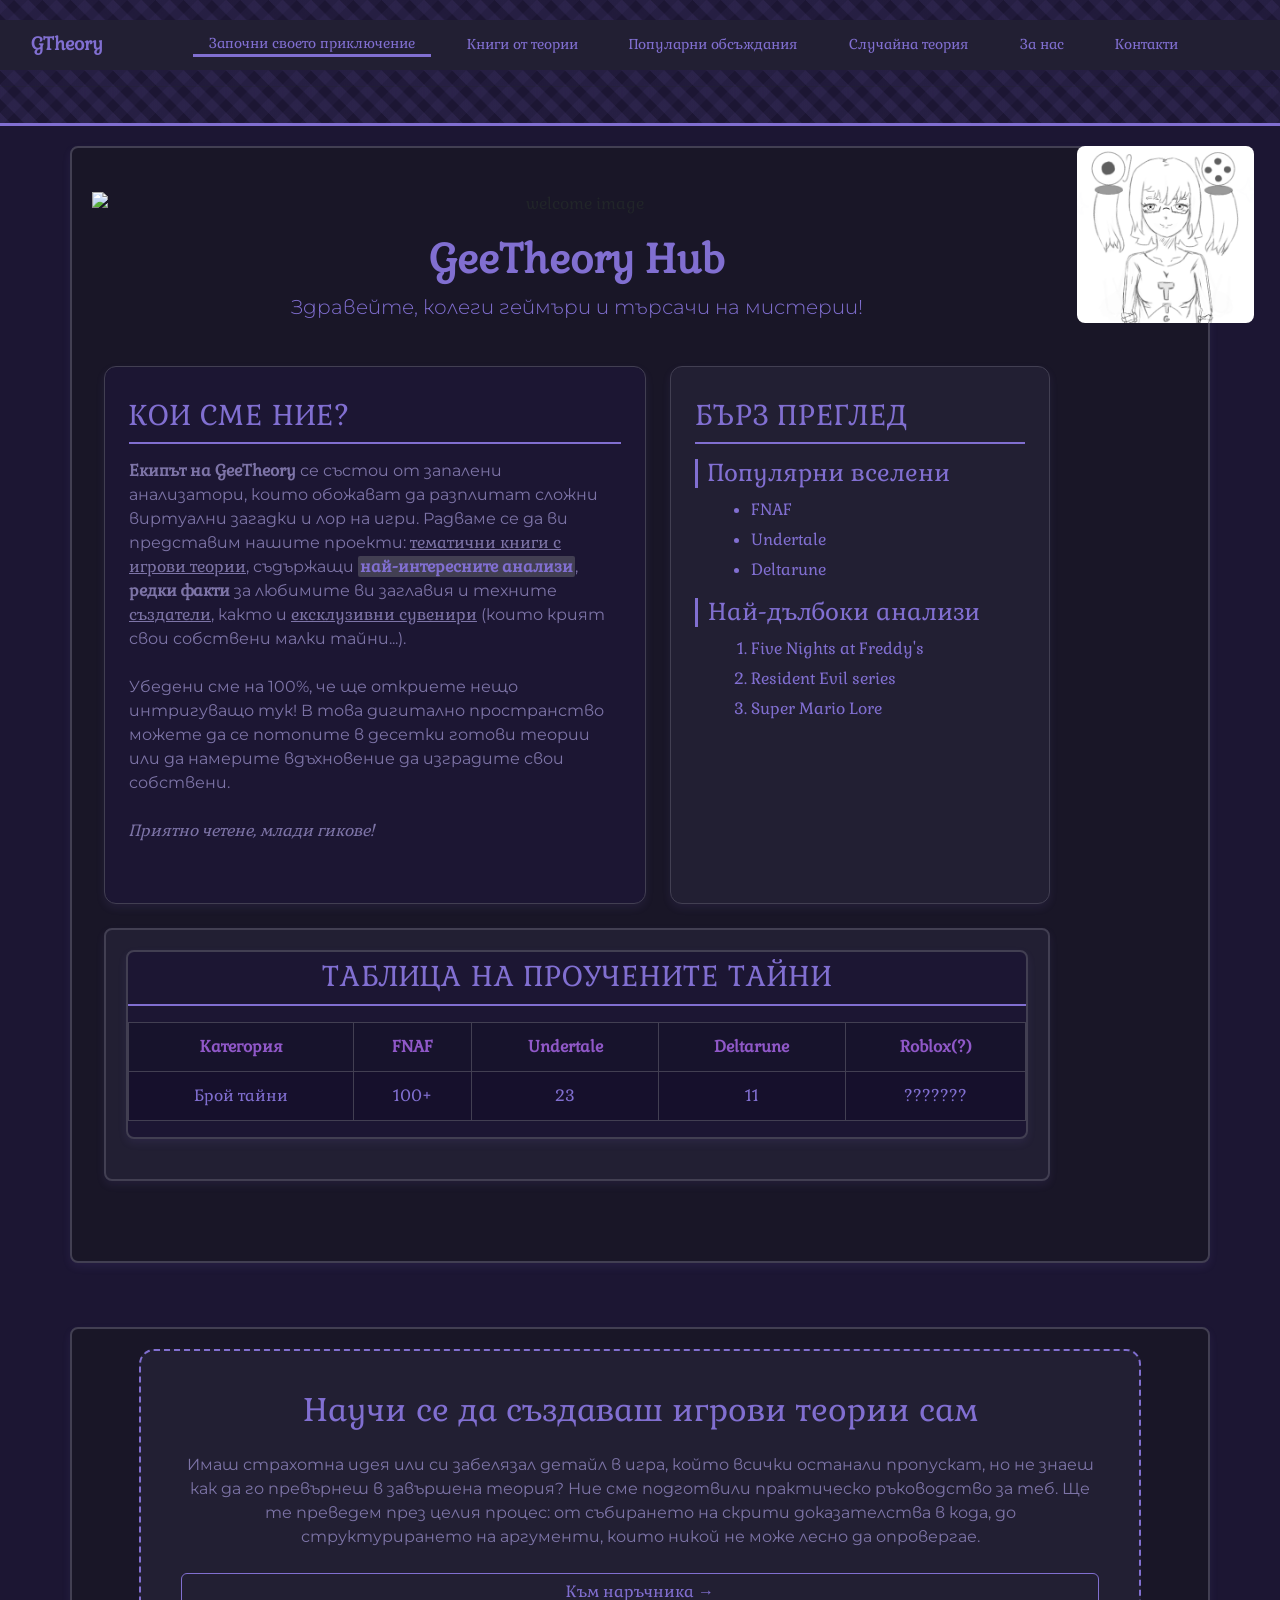
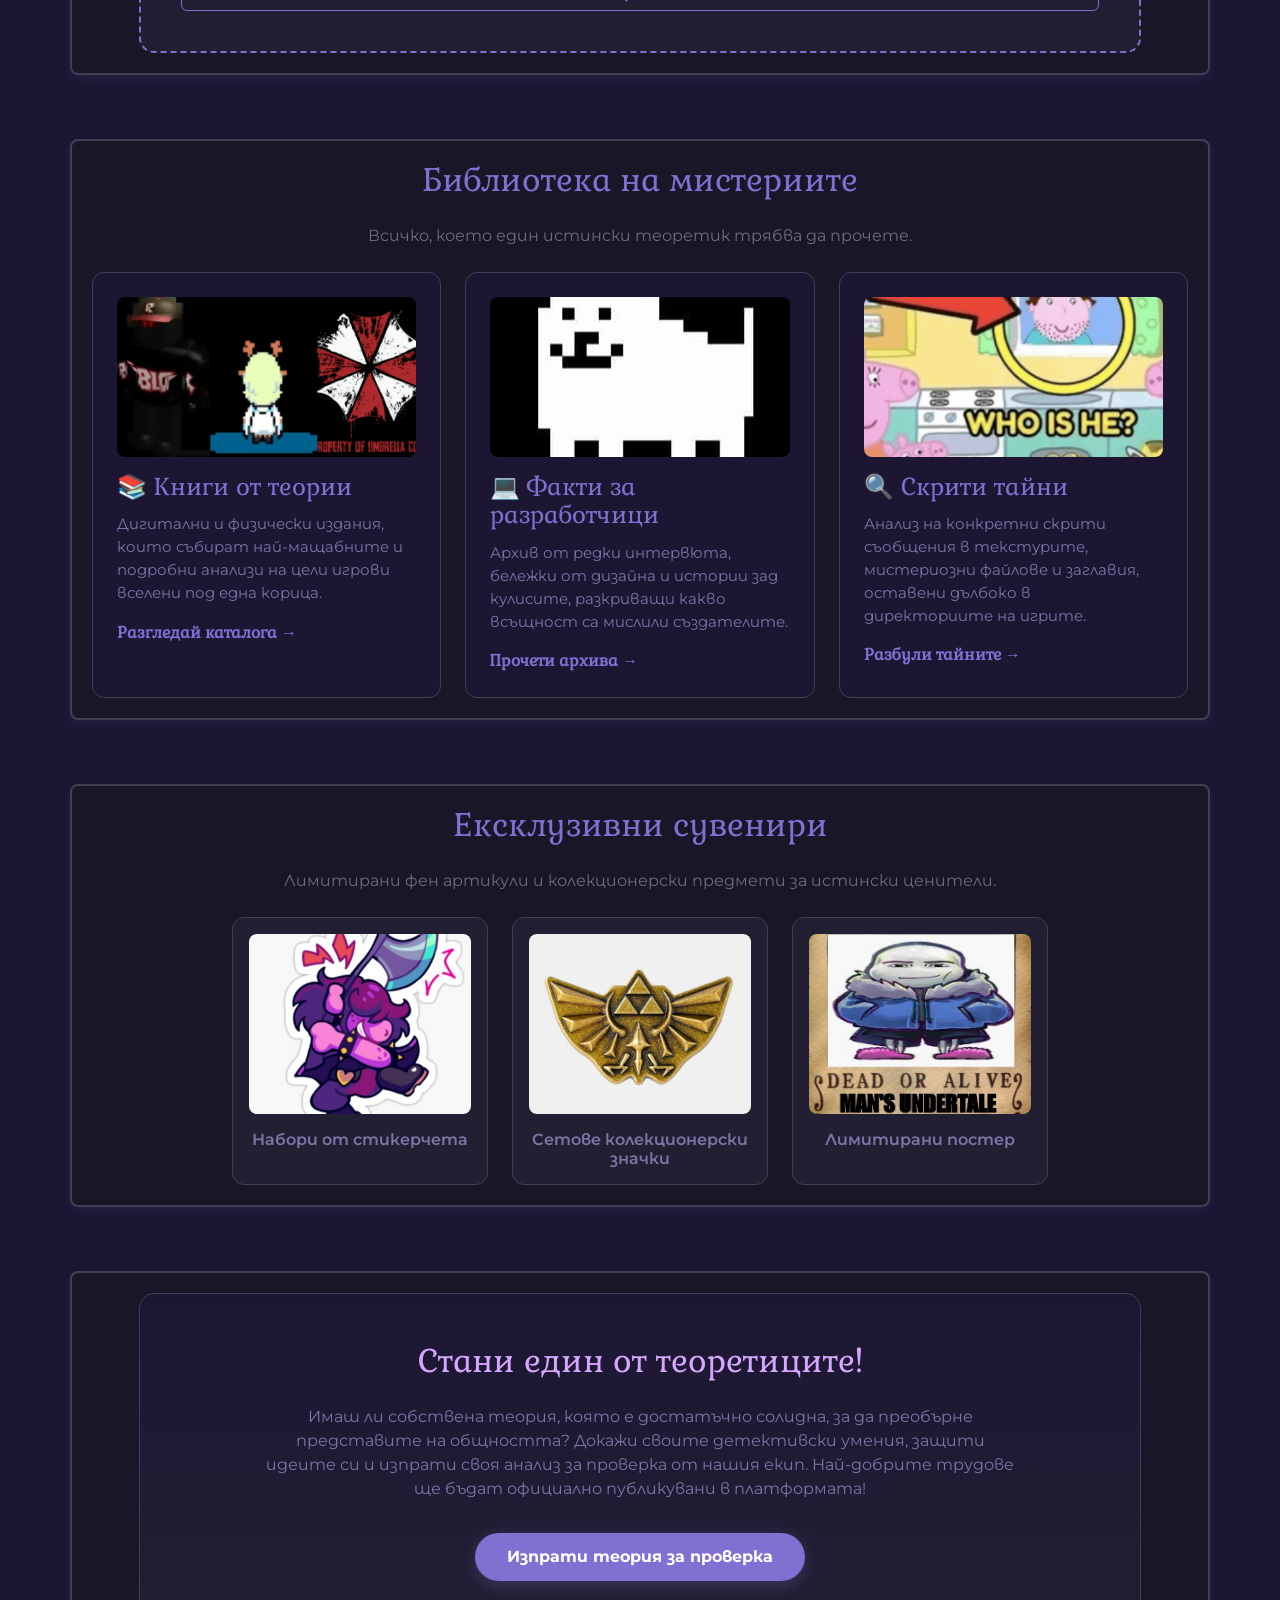
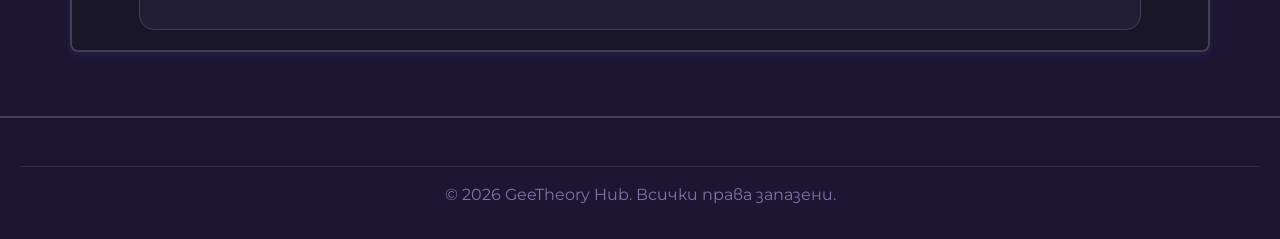
==== commit 1297a931: "changed path to logos" ====
--- a/index.html
+++ b/index.html
@@ -73,7 +73,7 @@
 
         <div class="container">
             <div class="text-center my-4">
-                <img src="assets/media/Logo.png" alt="welcome image" class="welcome-img img-fluid">
+                <img src="assets/media/logo.png" alt="welcome image" class="welcome-img img-fluid">
                 <h1 align="center" class="mt-3">GeeTheory Hub</h1>
                 <p class="lead" style="color: #816FD1;">Здравейте, колеги геймъри и търсачи на мистерии!</p>
             </div>
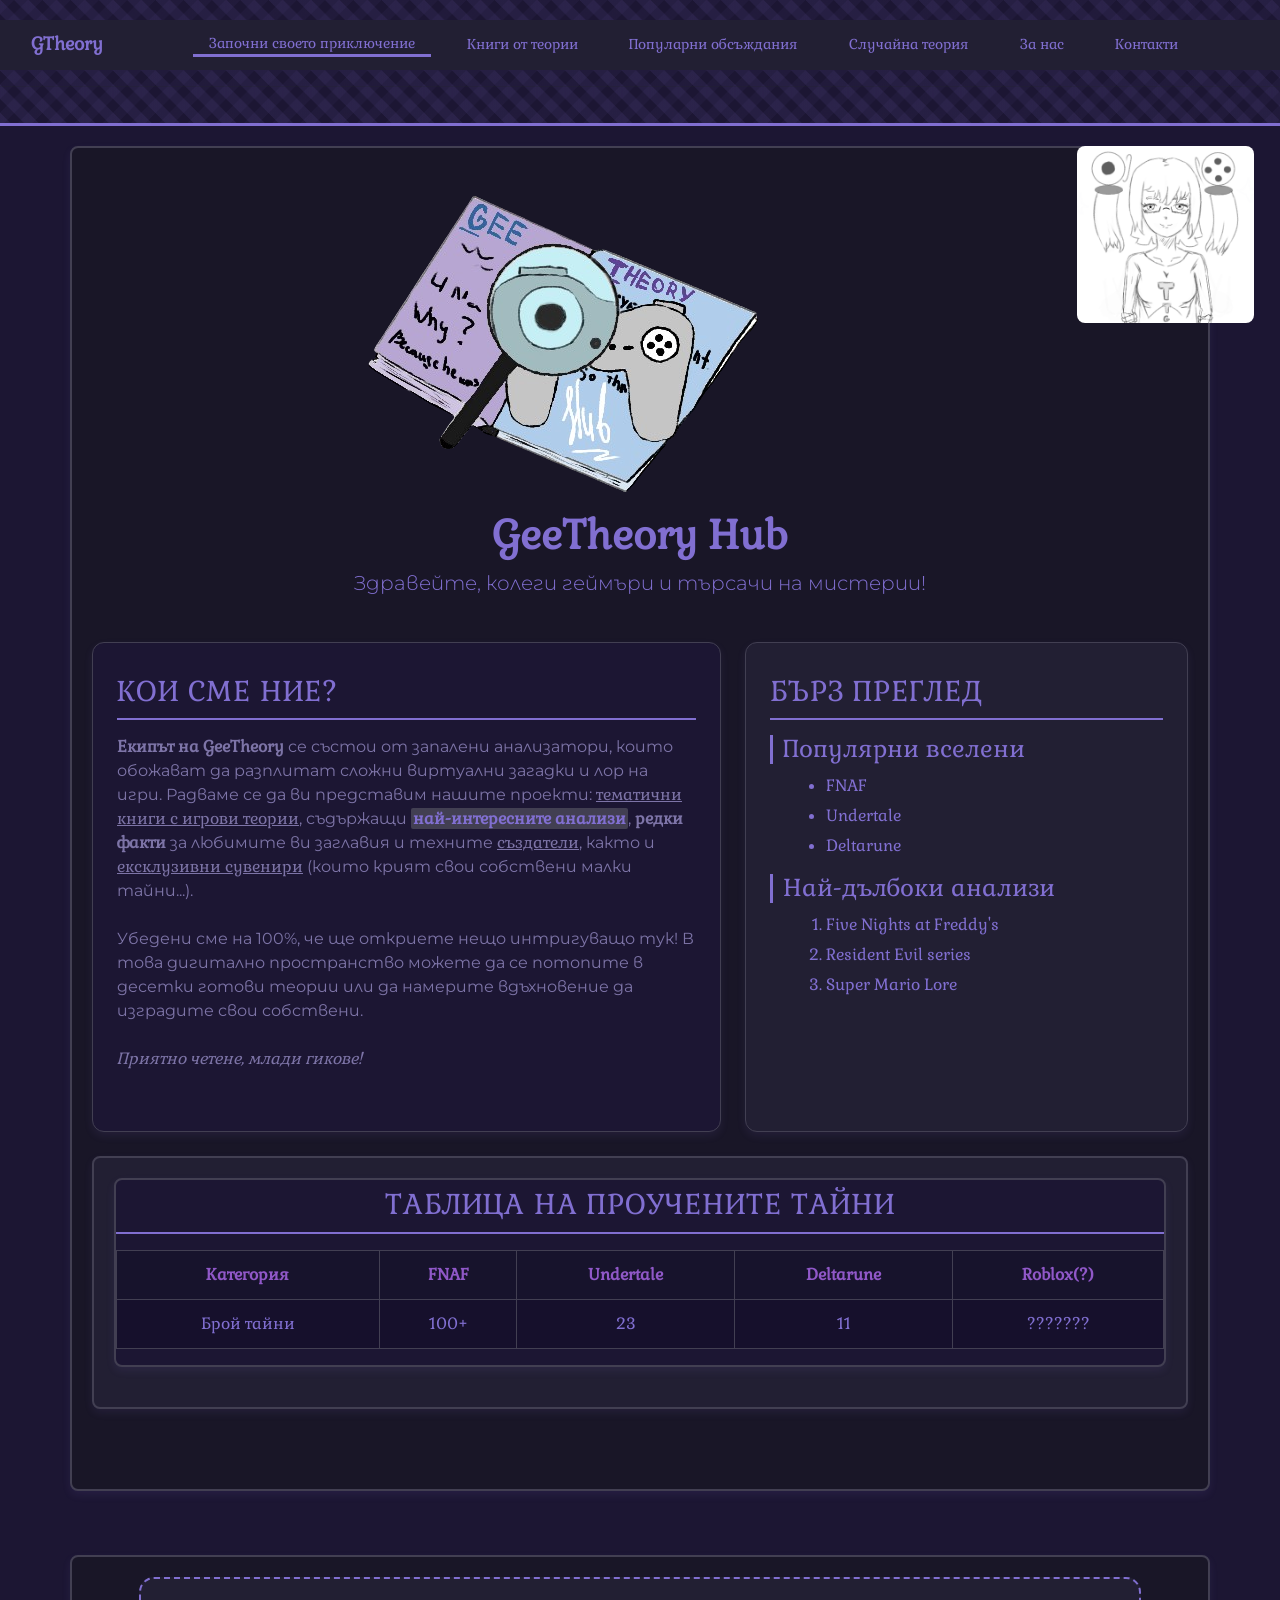
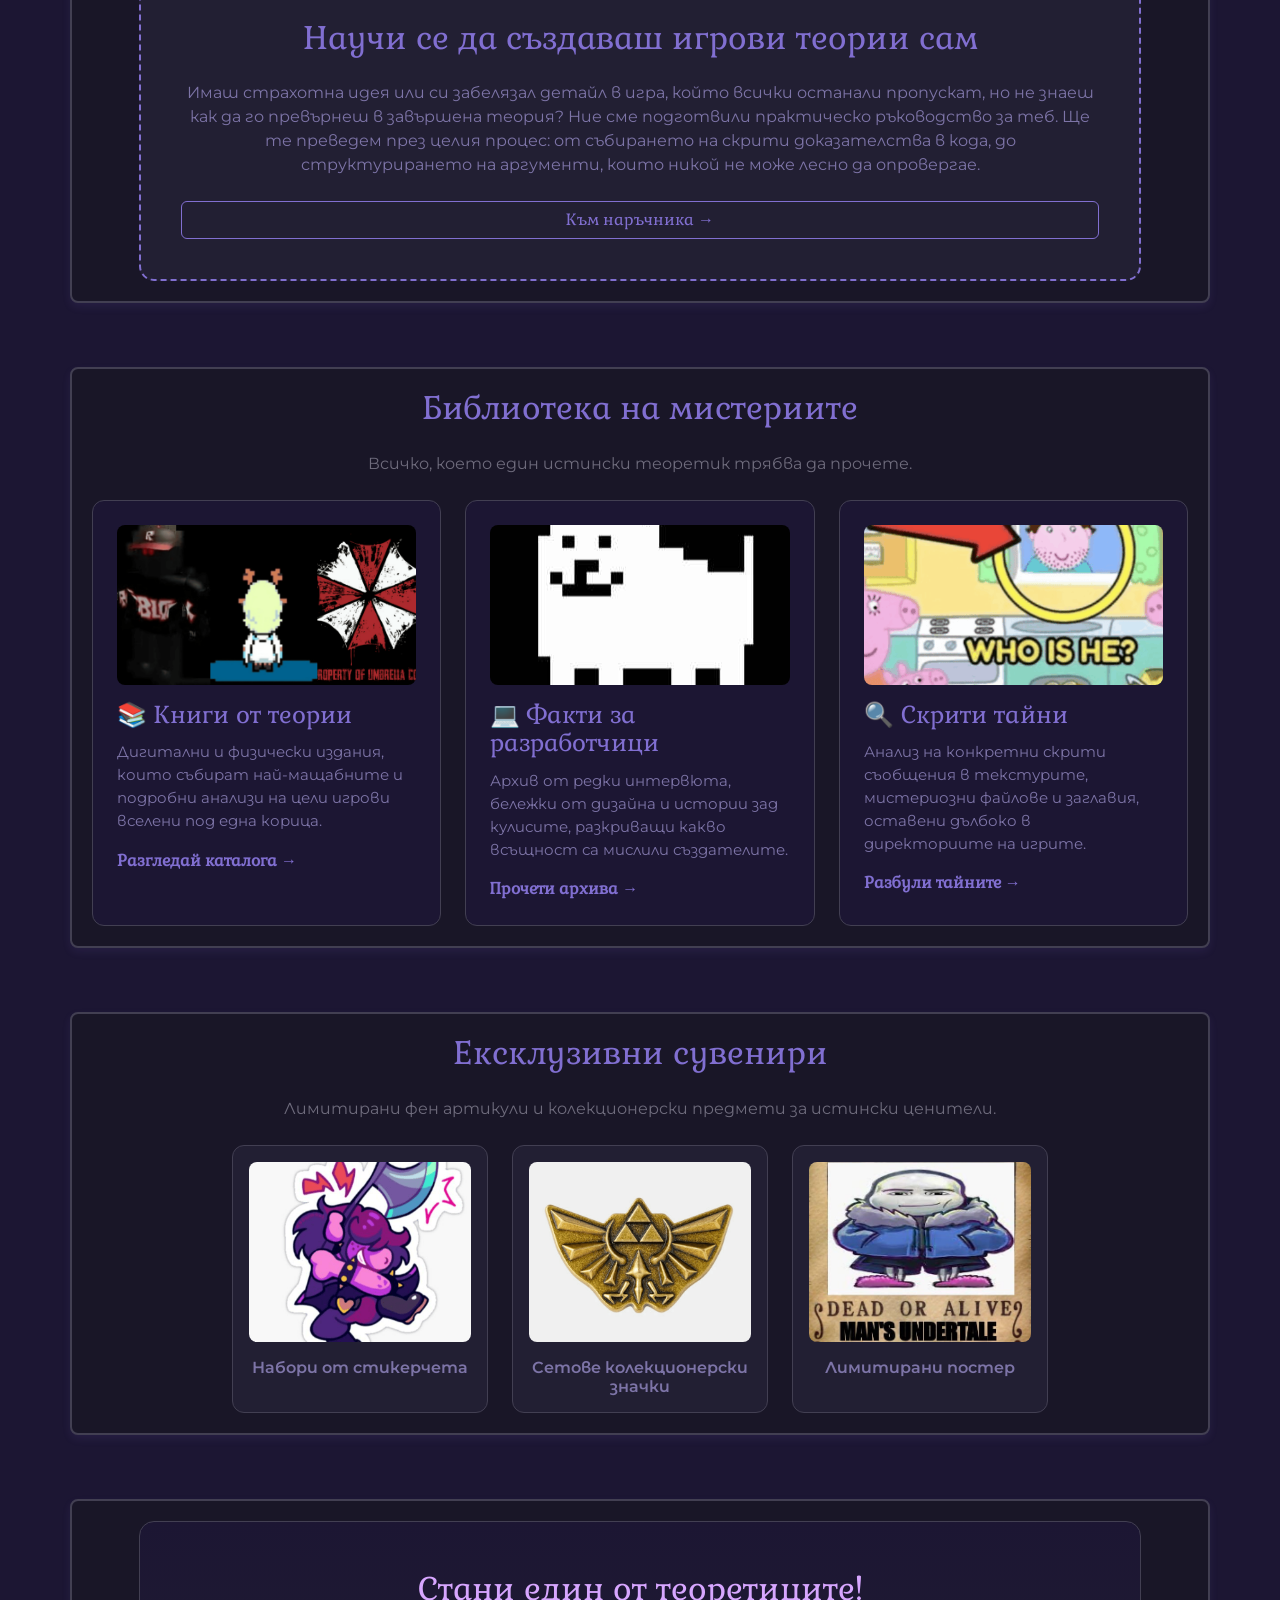
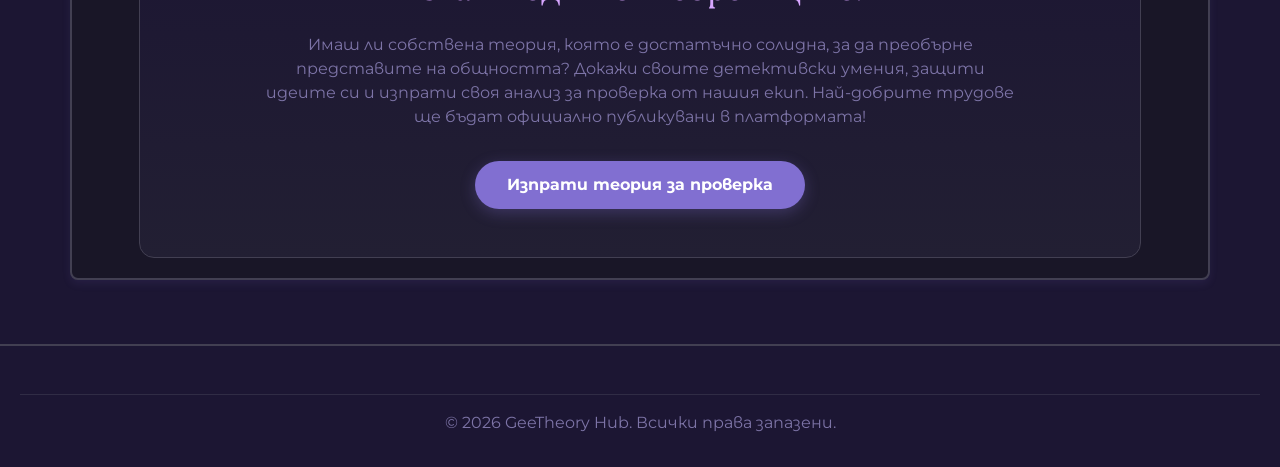
==== commit f9a776ed: "idk really" ====
--- a/index.html
+++ b/index.html
@@ -5,9 +5,10 @@
     <link rel="icon" type="image/png" href="assets/media/logo_icon.png">
     <meta charset="UTF-8">
     <meta name="viewport" content="width=device-width, initial-scale=1.0, maximum-scale=5.0, user-scalable=yes">
+
     <link rel="preconnect" href="https://fonts.googleapis.com">
     <link rel="preconnect" href="https://fonts.gstatic.com" crossorigin>
-    <link href="https://fonts.googleapis.com/css2?family=Gabriela&display=swap" rel="stylesheet">
+    
     <link href="https://cdn.jsdelivr.net/npm/bootstrap@5.3.8/dist/css/bootstrap.min.css" rel="stylesheet" integrity="sha384-sRIl4kxILFvY47J16cr9ZwB07vP4J8+LH7qKQnuqkuIAvNWLzeN8tE5YBujZqJLB" crossorigin="anonymous">
     <link href="https://fonts.googleapis.com/css2?family=Gabriela&family=Montserrat:ital,wght@0,100..900;1,100..900&display=swap" rel="stylesheet">
     <link rel="stylesheet" href="assets/css/styles.css">
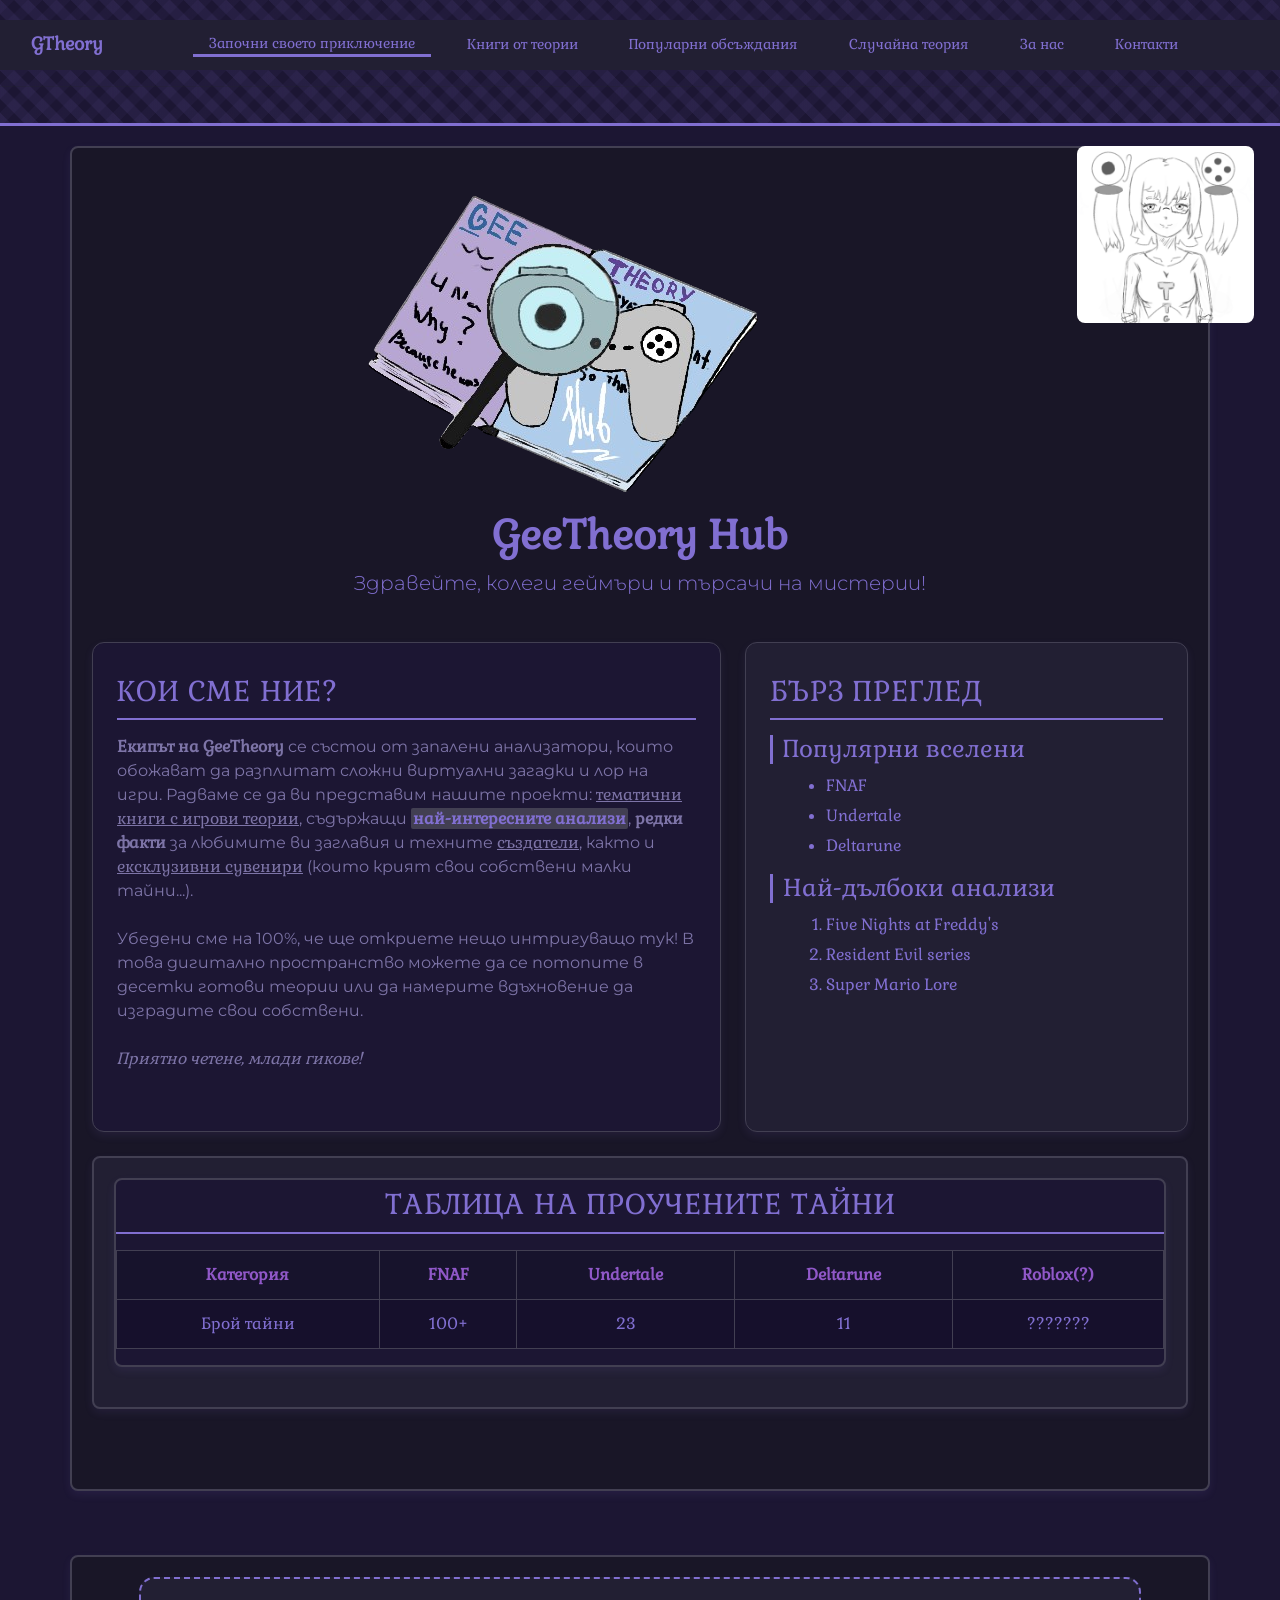
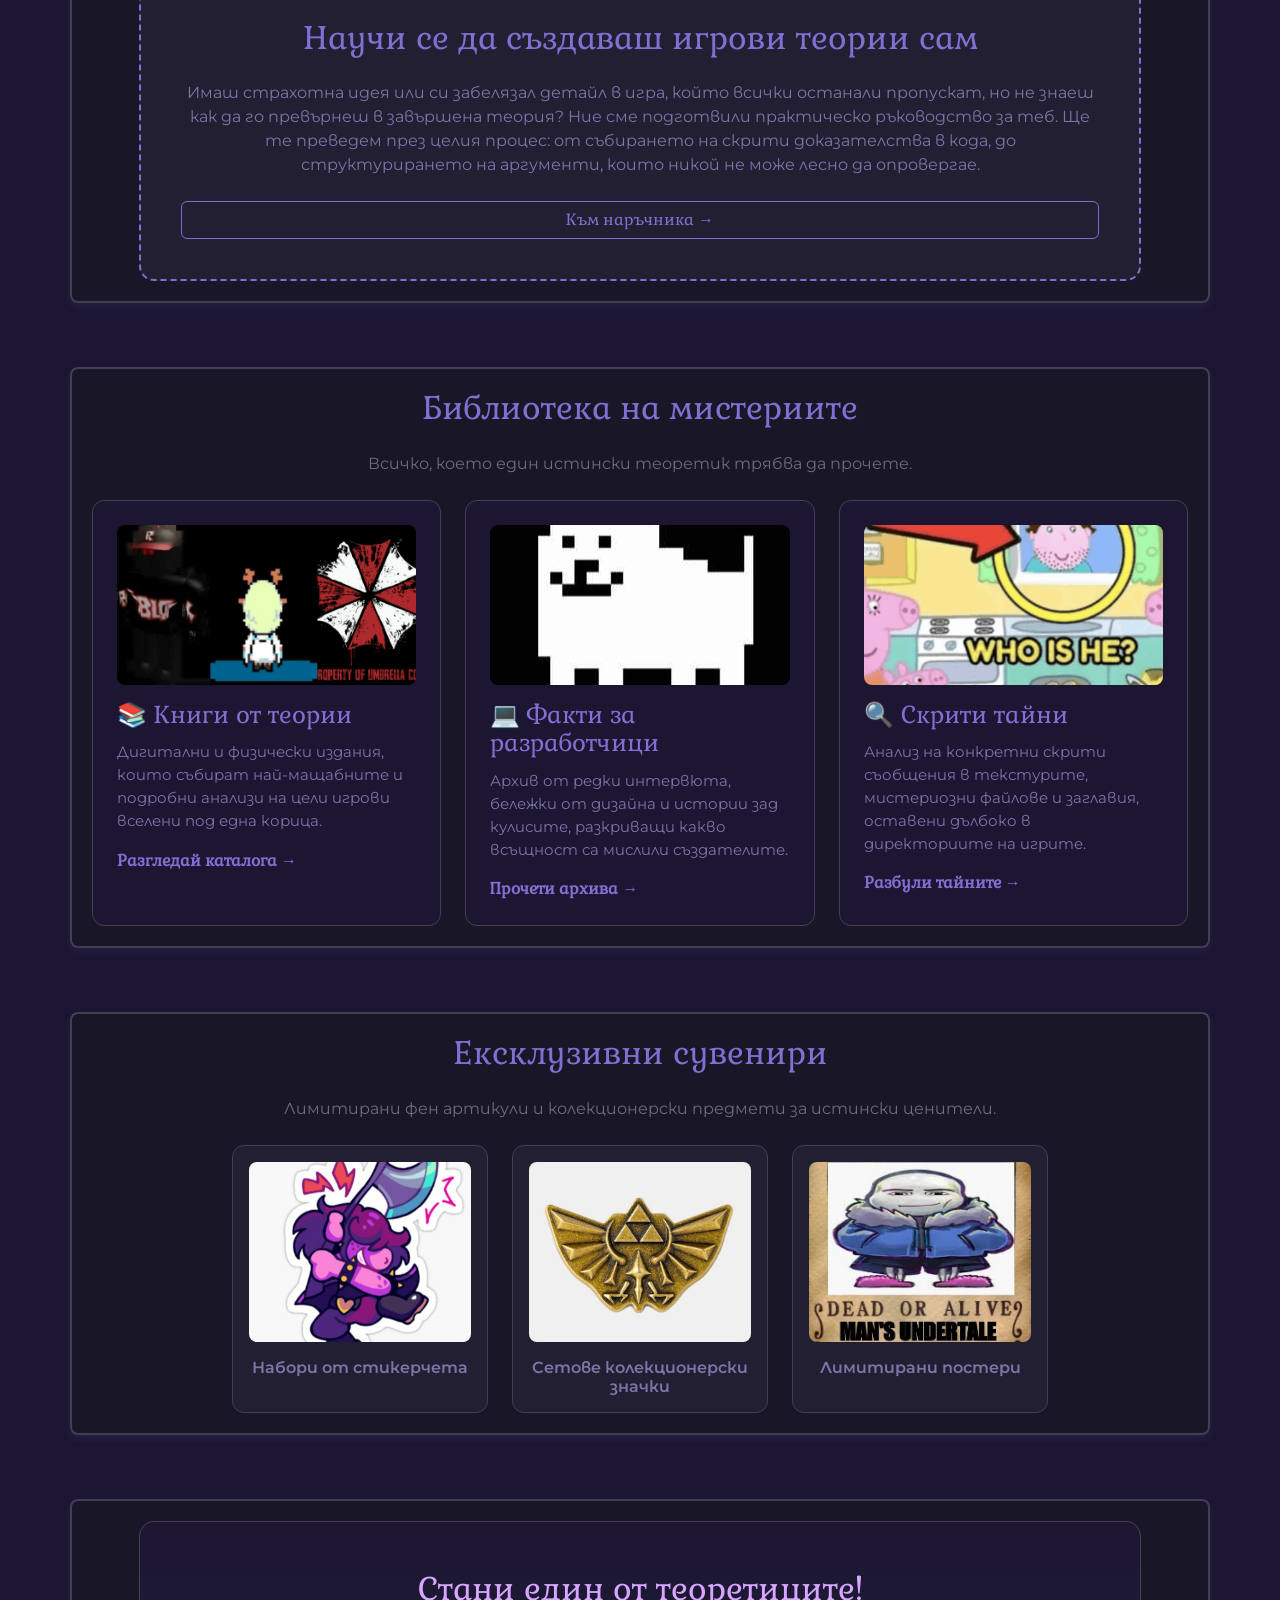
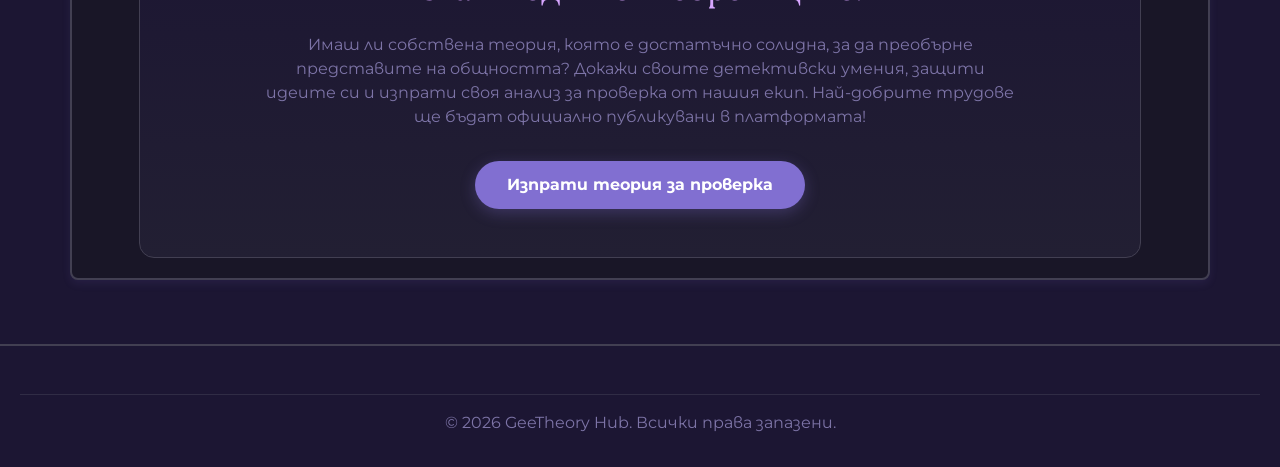
==== commit 78bbb3a0: "some bs fixed bootstrap burgar color change for android" ====
--- a/index.html
+++ b/index.html
@@ -166,7 +166,7 @@
             <div class="row g-4">
                 <div class="col-md-4">
                     <div class="library-feature-card">
-                        <img src="assets/media/index/books.png" alt="Книги от теории" class="library-card-img">
+                        <img src="assets/media/index/books.png" alt="Книги от теории" class="library-card-img img-fluid">
                         <h4>📚 Книги от теории</h4>
                         <p>Дигитални и физически издания, които събират най-мащабните и подробни анализи на цели игрови вселени под една корица.</p>
                         <a href="pages/books.html" style="color: #816FD1; text-decoration: none; font-weight: 600;">Разгледай каталога &rarr;</a>
@@ -174,7 +174,7 @@
                 </div>
                 <div class="col-md-4">
                     <div class="library-feature-card">
-                        <img src="assets/media/index/devs.jpg" alt="Факти за разработчици" class="library-card-img">
+                        <img src="assets/media/index/devs.jpg" alt="Факти за разработчици" class="library-card-img img-fluid">
                         <h4>💻 Факти за разработчици</h4>
                         <p>Архив от редки интервюта, бележки от дизайна и истории зад кулисите, разкриващи какво всъщност са мислили създателите.</p>
                         <a href="#" style="color: #816FD1; text-decoration: none; font-weight: 600;">Прочети архива &rarr;</a>
@@ -182,7 +182,7 @@
                 </div>
                 <div class="col-md-4">
                     <div class="library-feature-card">
-                        <img src="assets/media/index/mysteries.png" alt="Скрити тайни" class="library-card-img">
+                        <img src="assets/media/index/mysteries.png" alt="Скрити тайни" class="library-card-img img-fluid">
                         <h4>🔍 Скрити тайни</h4>
                         <p>Анализ на конкретни скрити съобщения в текстурите, мистериозни файлове и заглавия, оставени дълбоко в директориите на игрите.</p>
                         <a href="#" style="color: #816FD1; text-decoration: none; font-weight: 600;">Разбули тайните &rarr;</a>
@@ -198,7 +198,7 @@
                 <div class="col-md-3 col-sm-6">
                     <div class="souvenir-showcase-card">
                         <div class="souvenir-img-wrapper">
-                            <img src="assets/media/index/souvenirs1.png" alt="Сувенир 1">
+                            <img src="assets/media/index/souvenirs1.png" alt="Сувенир 1" class="img-fluid">
                         </div>
                         <h4 class="souvenir-title">Набори от стикерчета</h4>
                     </div>
@@ -206,7 +206,7 @@
                 <div class="col-md-3 col-sm-6">
                     <div class="souvenir-showcase-card">
                         <div class="souvenir-img-wrapper">
-                            <img src="assets/media/index/souvenirs2.png" alt="Сувенир 2">
+                            <img src="assets/media/index/souvenirs2.png" alt="Сувенир 2" class="img-fluid">
                         </div>
                         <h4 class="souvenir-title">Сетове колекционерски значки</h4>
                     </div>
@@ -214,9 +214,9 @@
                 <div class="col-md-3 col-sm-6">
                     <div class="souvenir-showcase-card">
                         <div class="souvenir-img-wrapper">
-                            <img src="assets/media/index/souvenirs3.jpg" alt="Сувенир 3">
+                            <img src="assets/media/index/souvenirs3.jpg" alt="Сувенир 3" class="img-fluid">
                         </div>
-                        <h4 class="souvenir-title">Лимитирани постер</h4>
+                        <h4 class="souvenir-title">Лимитирани постери</h4>
                     </div>
                 </div>
             </div>
--- a/assets/css/styles.css
+++ b/assets/css/styles.css
@@ -239,6 +239,29 @@
     animation: navbarGlow 3s ease-in-out infinite;
     transition: all 0.5s ease;
     padding: 0.5vw 1.5vw !important;
+}
+
+/* ==========================================================================
+   ПЕРЕКРАШИВАЕМ КНОПКУ-ГАМБУРГЕР ДЛЯ МОБИЛЬНЫХ (ANDROID)
+   ========================================================================== */
+
+/* 1. Меняем цвет самих трех линий */
+.navbar-toggler-icon {
+    /* Мы заменяем стандартный цвет на твой фиолетовый #816FD1. 
+       Обрати внимание: вместо знака # в коде ниже нужно писать %23 (это кодировка для URL) */
+    background-image: url("data:image/svg+xml,%3csvg xmlns='http://www.w3.org/2000/svg' viewBox='0 0 30 30'%3e%3cpath stroke='%23816FD1' stroke-linecap='round' stroke-miterlimit='10' stroke-width='2' d='M4 7h22M4 15h22M4 23h22'/%3e%3c/svg%3e") !important;
+}
+
+/* 2. Меняем цвет рамки вокруг этих линий, чтобы она сочеталась */
+.navbar-toggler {
+    border-color: #8a77e0 !important; /* Делаем рамку фиолетовой */
+    /* Если тебе вообще не нужна рамка вокруг линий, раскомментируй строку ниже: */
+    /* border: none !important; */
+}
+
+/* 3. Опционально: меняем цвет свечения (тени) при нажатии на кнопку на Android */
+.navbar-toggler:focus {
+    box-shadow: 0 0 0 0.25rem rgba(138, 119, 224, 0.25) !important; /* Неоновое фиолетовое свечение */
 }
 
 .navbar .container-fluid {
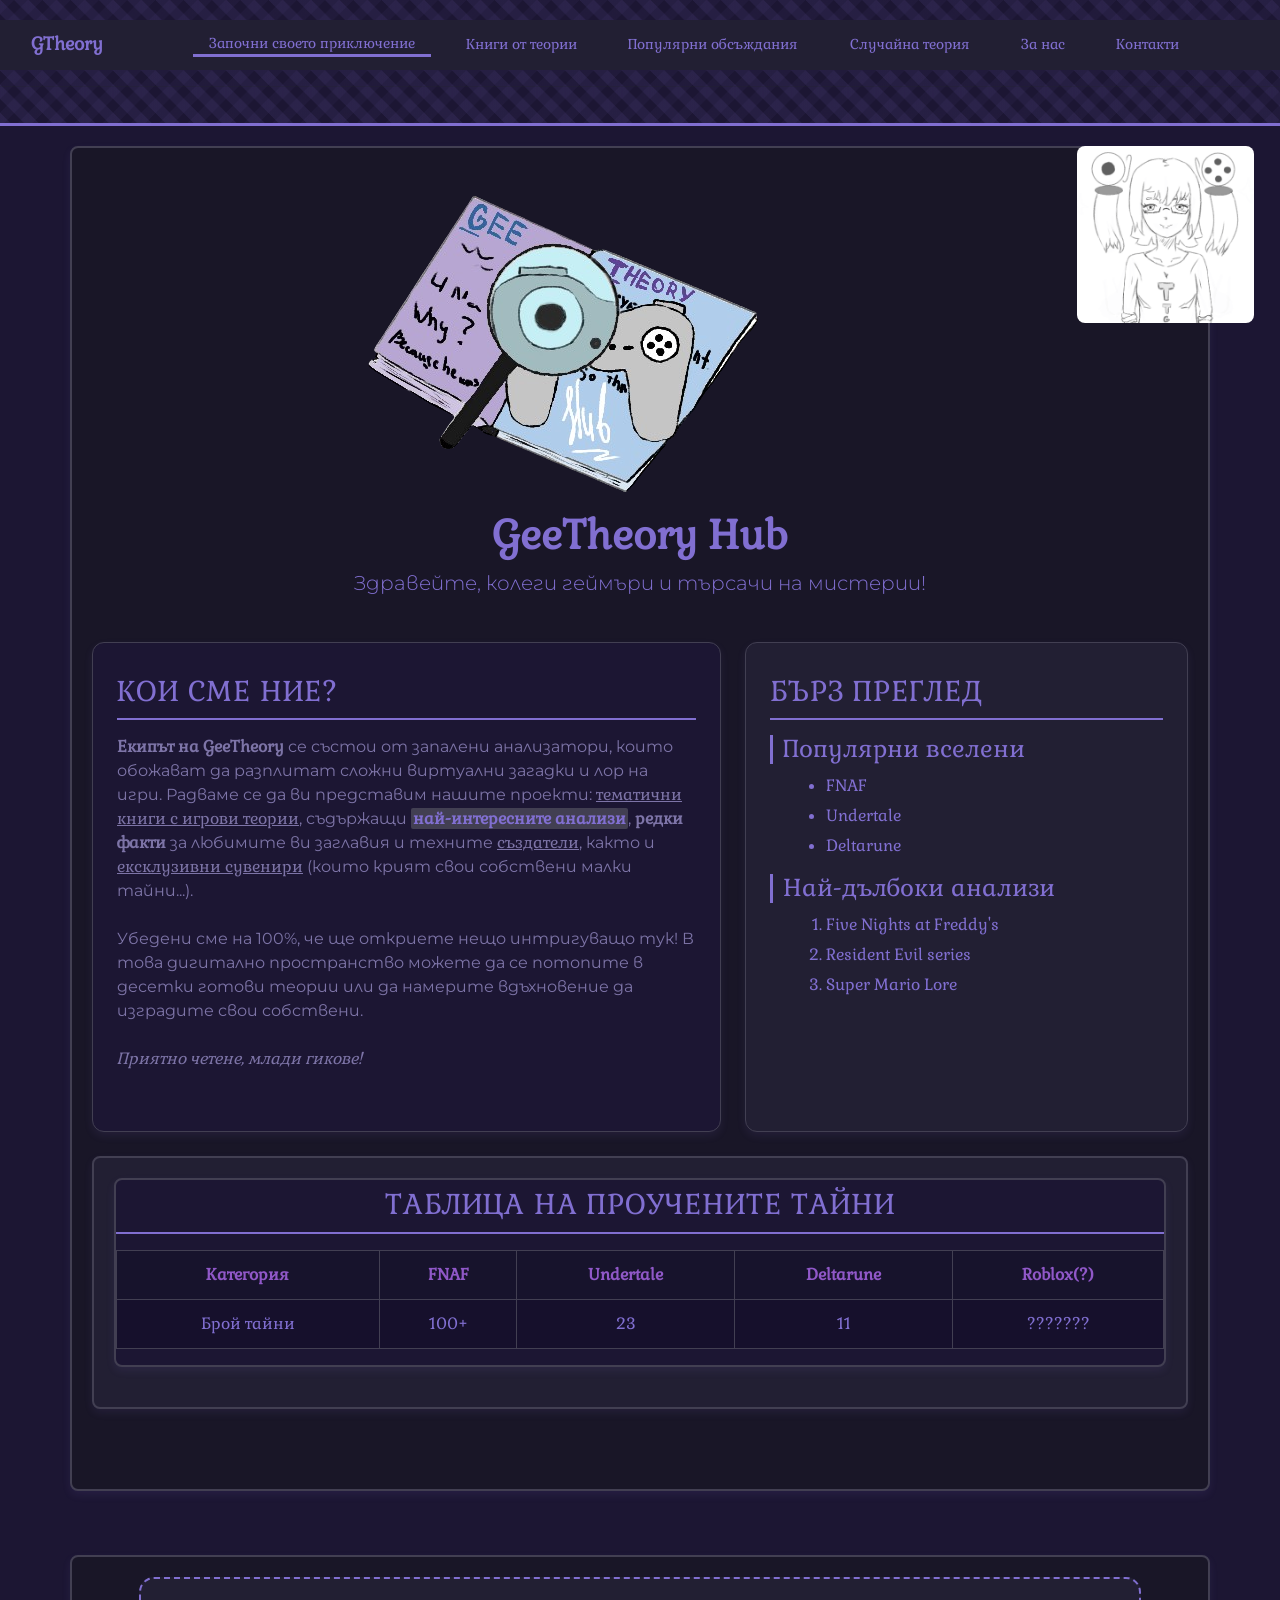
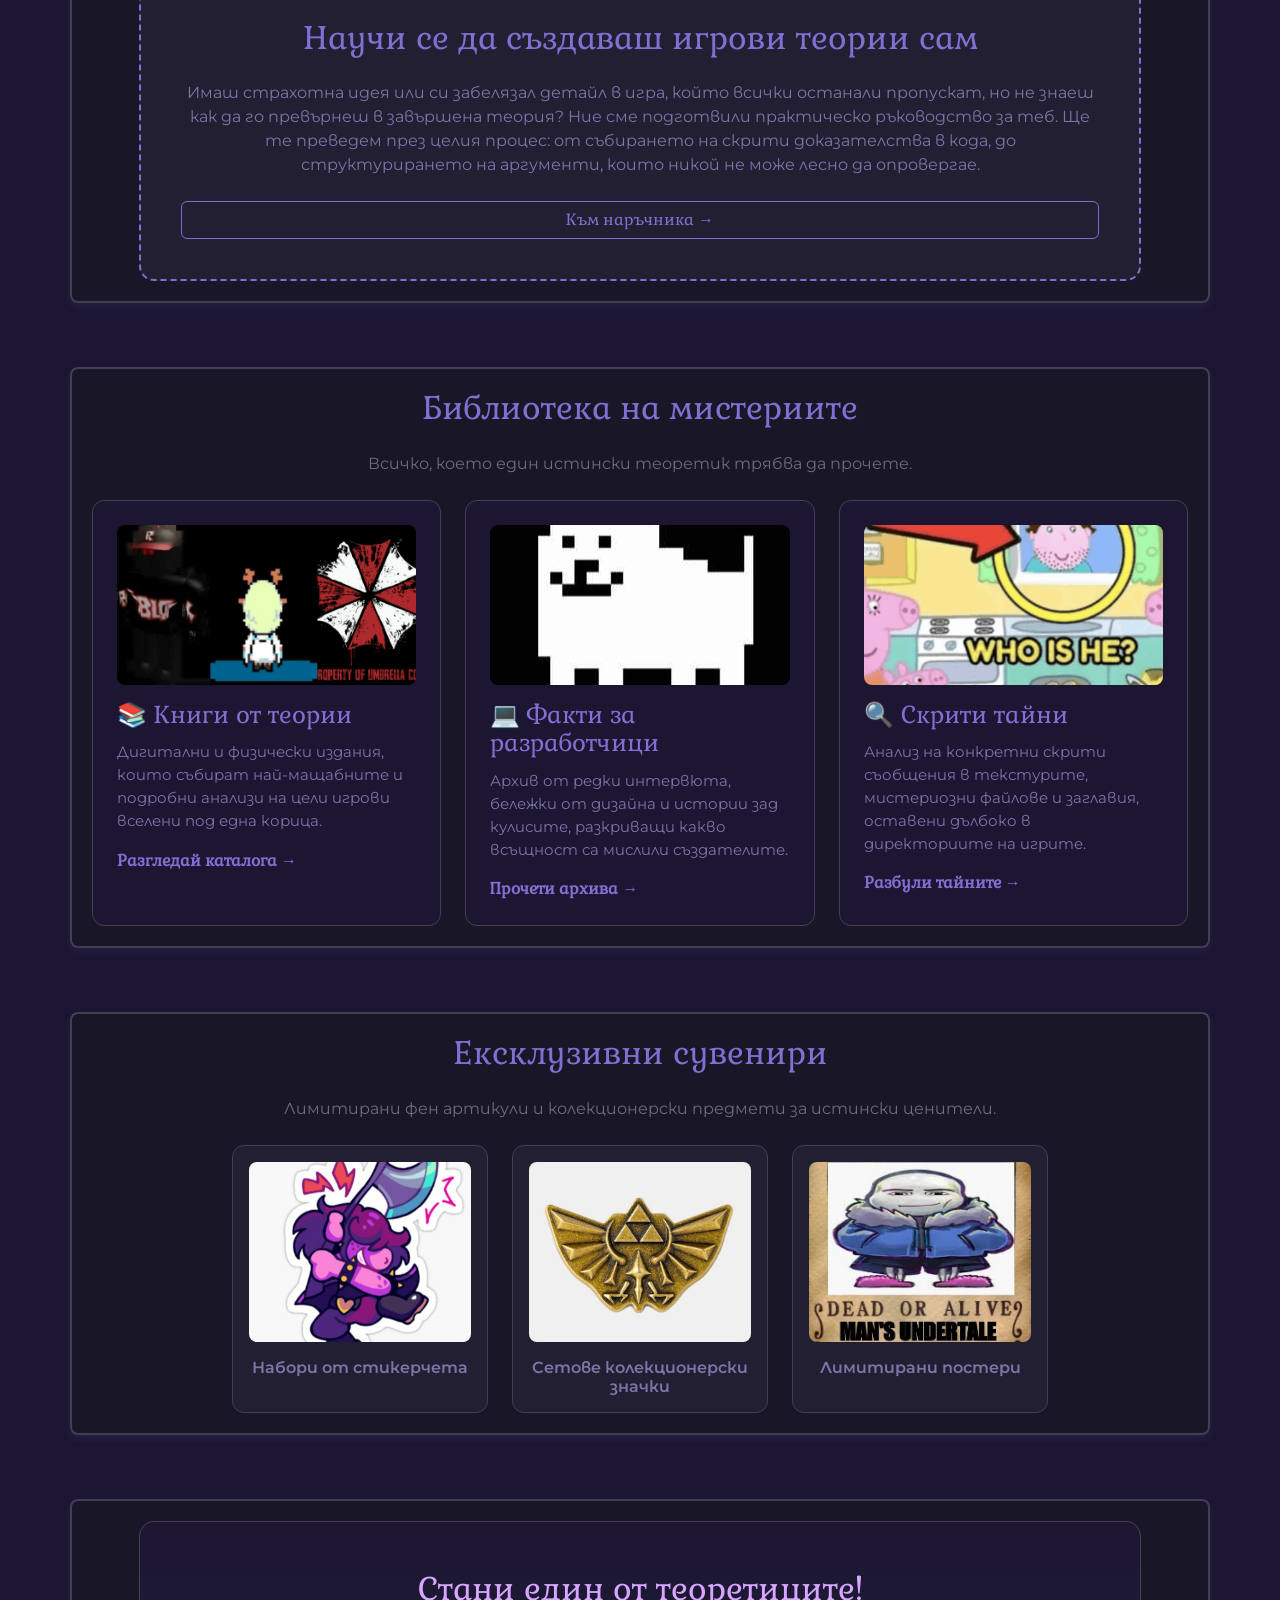
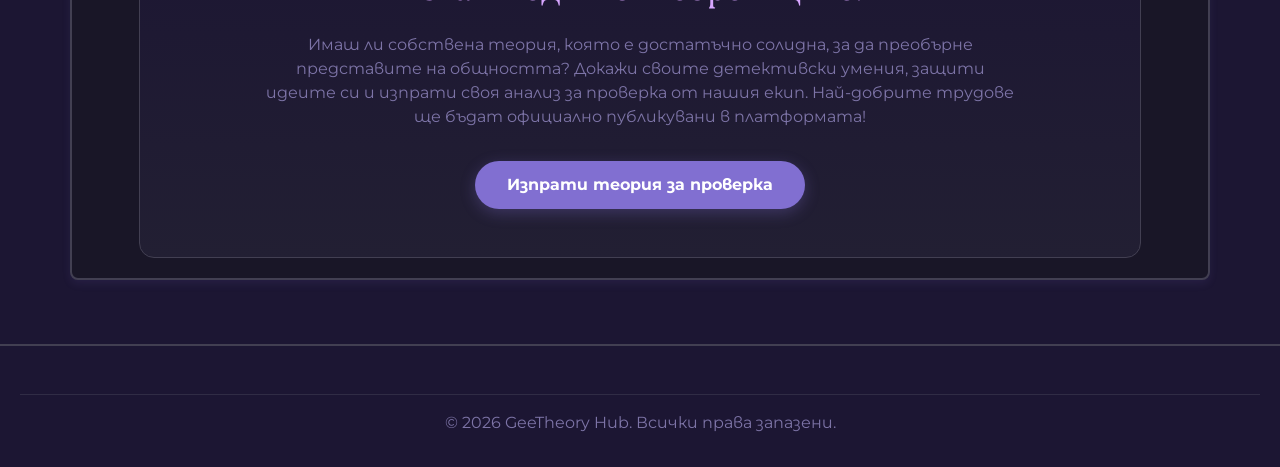
==== commit b4e9a7af: "fixed grammar mistake" ====
--- a/index.html
+++ b/index.html
@@ -39,7 +39,7 @@
                         </li>
 
                         <li class="nav-item">
-                            <a class="nav-link" href="pages/discussions.html">Популарни обсъждания</a>
+                            <a class="nav-link" href="pages/discussions.html">Популярни обсъждания</a>
                         </li>
 
                         <li class="nav-item">
--- a/assets/css/styles.css
+++ b/assets/css/styles.css
@@ -249,19 +249,19 @@
 .navbar-toggler-icon {
     /* Мы заменяем стандартный цвет на твой фиолетовый #816FD1. 
        Обрати внимание: вместо знака # в коде ниже нужно писать %23 (это кодировка для URL) */
-    background-image: url("data:image/svg+xml,%3csvg xmlns='http://www.w3.org/2000/svg' viewBox='0 0 30 30'%3e%3cpath stroke='%23816FD1' stroke-linecap='round' stroke-miterlimit='10' stroke-width='2' d='M4 7h22M4 15h22M4 23h22'/%3e%3c/svg%3e") !important;
+    background-image: url("data:image/svg+xml,%3csvg xmlns='http://www.w3.org/2000/svg' viewBox='0 0 30 30'%3e%3cpath stroke='%23FFFFFF' stroke-linecap='round' stroke-miterlimit='10' stroke-width='2' d='M4 7h22M4 15h22M4 23h22'/%3e%3c/svg%3e") !important;
 }
 
 /* 2. Меняем цвет рамки вокруг этих линий, чтобы она сочеталась */
 .navbar-toggler {
-    border-color: #8a77e0 !important; /* Делаем рамку фиолетовой */
+    border-color: #FFFFFF !important; /* Делаем рамку фиолетовой */
     /* Если тебе вообще не нужна рамка вокруг линий, раскомментируй строку ниже: */
     /* border: none !important; */
 }
 
 /* 3. Опционально: меняем цвет свечения (тени) при нажатии на кнопку на Android */
 .navbar-toggler:focus {
-    box-shadow: 0 0 0 0.25rem rgba(138, 119, 224, 0.25) !important; /* Неоновое фиолетовое свечение */
+    box-shadow: 0 0 0 0.25rem rgba(255, 255, 255, 0.25) !important; /* Неоновое фиолетовое свечение */
 }
 
 .navbar .container-fluid {
